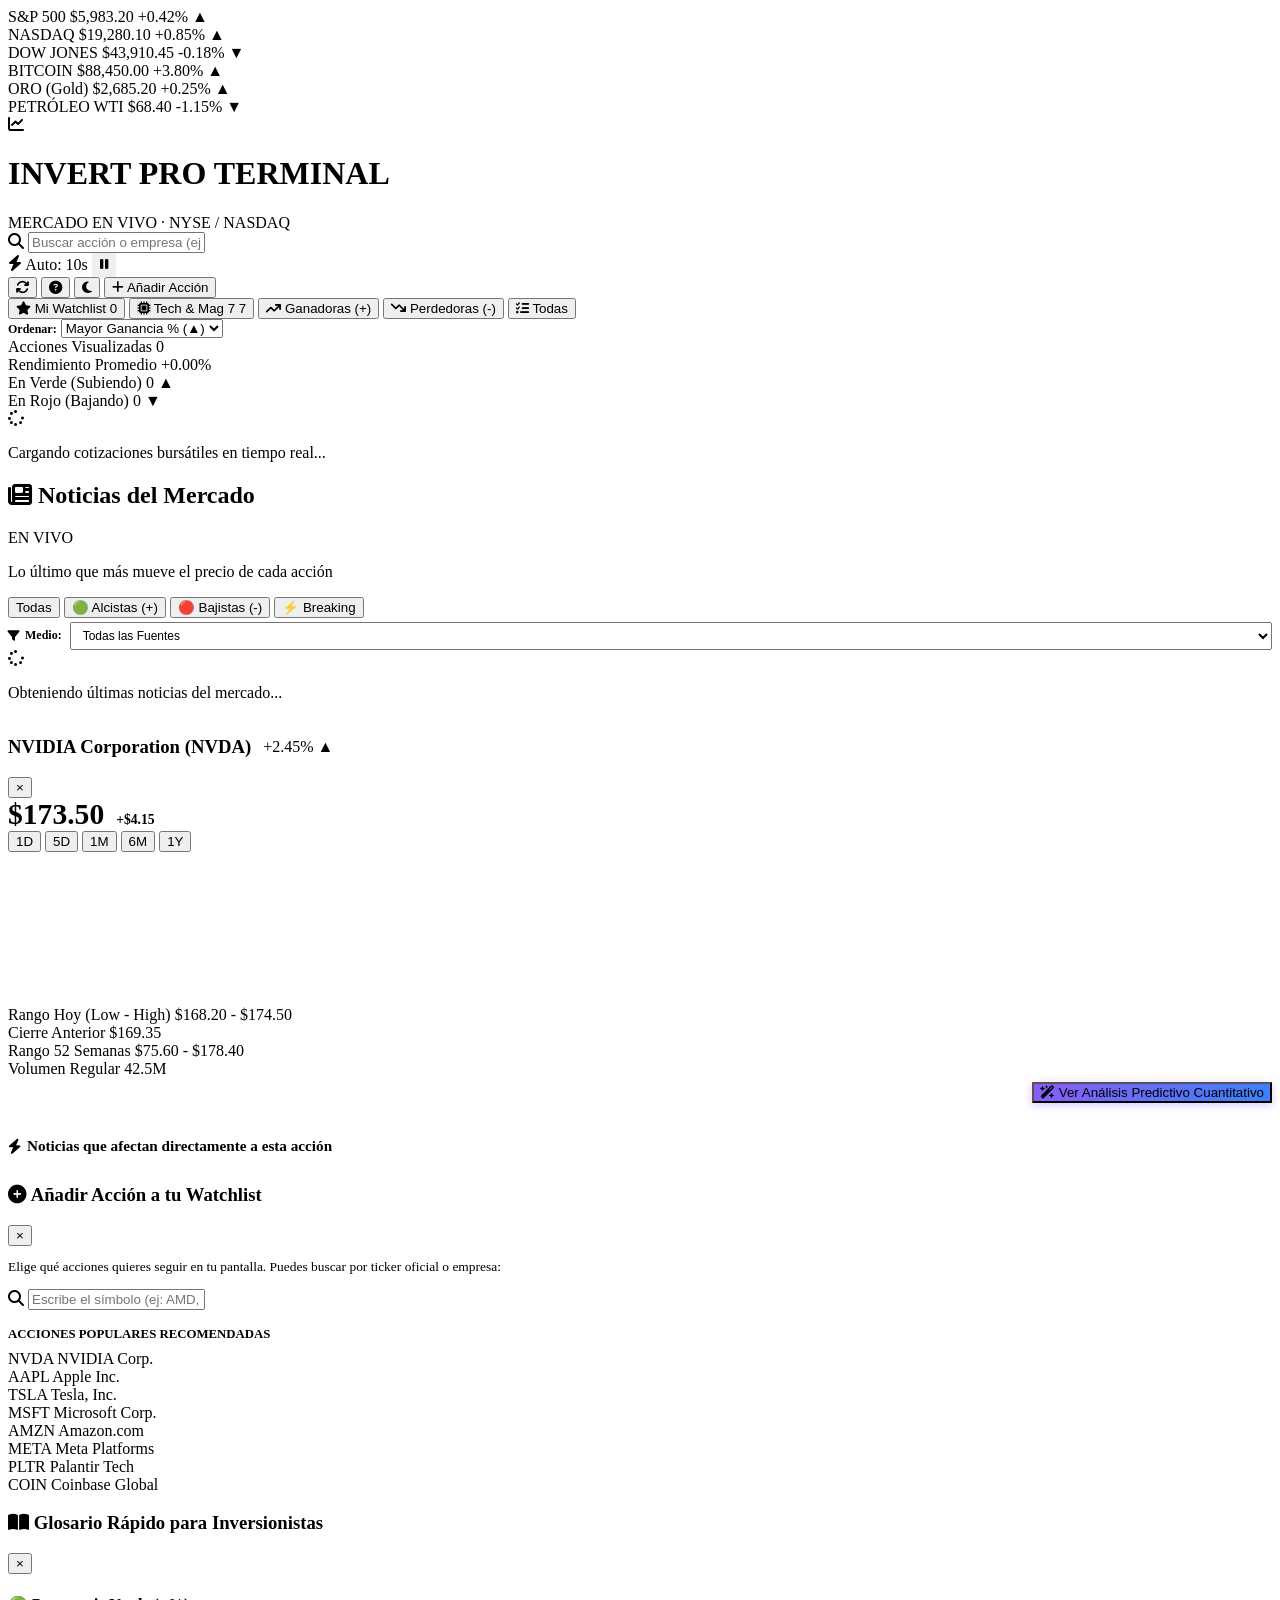
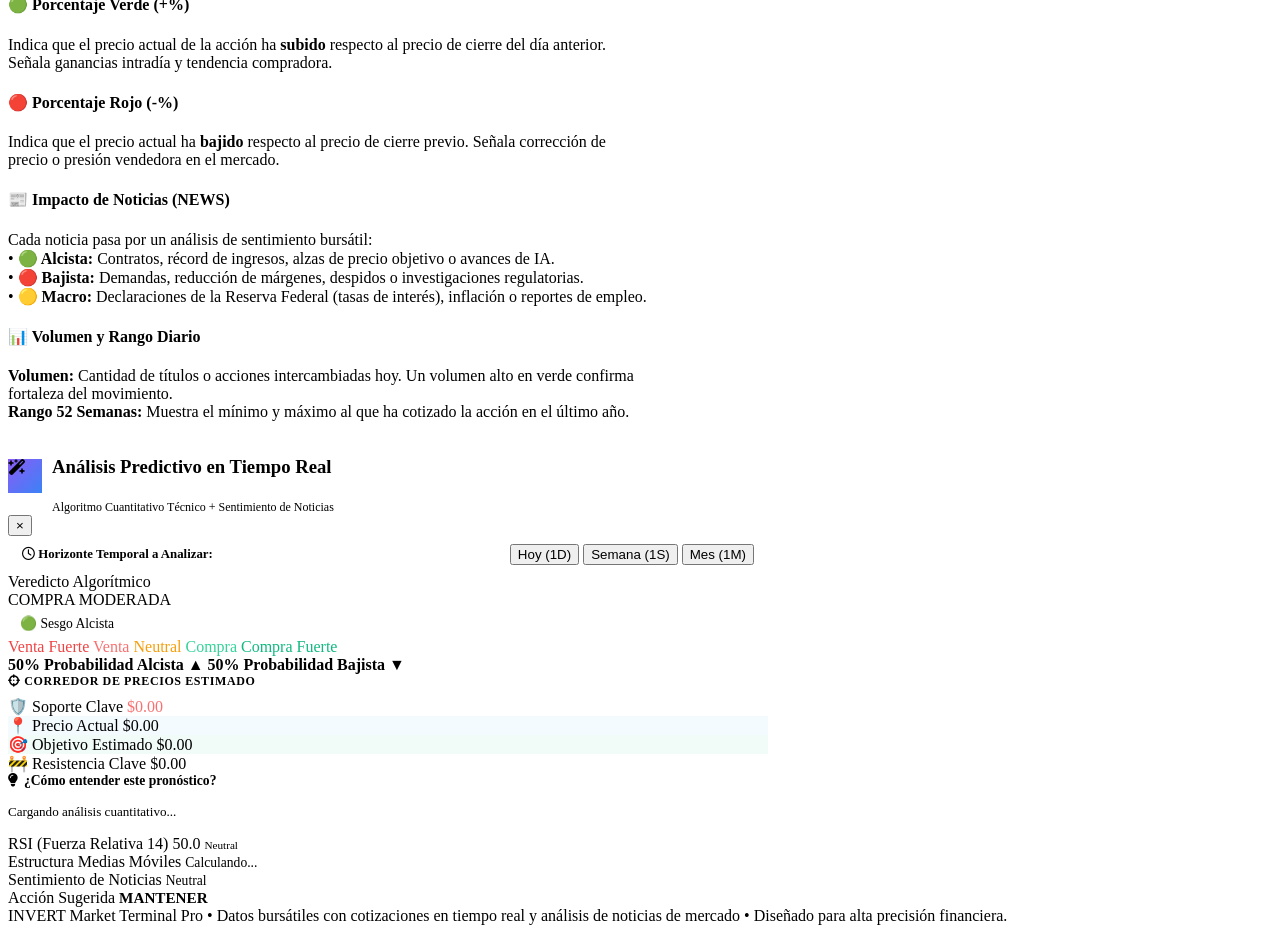
==== index.html @ 5d10ae9d "feat: motor de analisis predictivo cuantitativo (1D, 1W, 1M), filtro de medios de noticias y correcc" ====
<!DOCTYPE html>
<html lang="es">
<head>
  <meta charset="UTF-8">
  <meta name="viewport" content="width=device-width, initial-scale=1.0">
  <title>INVERT · Terminal Bursátil en Tiempo Real & Noticias</title>
  
  <!-- Google Fonts: Inter & JetBrains Mono -->
  <link rel="preconnect" href="https://fonts.googleapis.com">
  <link rel="preconnect" href="https://fonts.gstatic.com" crossorigin>
  <link href="https://fonts.googleapis.com/css2?family=Inter:wght@400;500;600;700;800;900&family=JetBrains+Mono:wght@500;700&display=swap" rel="stylesheet">
  
  <!-- FontAwesome Icons -->
  <link rel="stylesheet" href="https://cdnjs.cloudflare.com/ajax/libs/font-awesome/6.4.0/css/all.min.css">
  
  <link rel="stylesheet" href="css/style.css">
</head>
<body>

  <!-- ================= TOP TICKER RIBBON ================= -->
  <div class="top-ticker-bar">
    <div class="ticker-tape-wrapper" id="tickerTapeWrapper">
      <!-- Los índices mundiales se insertan dinámicamente aquí -->
      <div class="ticker-index-item">
        <span class="ticker-index-name">S&P 500</span>
        <span class="ticker-index-price">$5,983.20</span>
        <span class="badge-pct badge-green">+0.42% ▲</span>
      </div>
      <div class="ticker-index-item">
        <span class="ticker-index-name">NASDAQ</span>
        <span class="ticker-index-price">$19,280.10</span>
        <span class="badge-pct badge-green">+0.85% ▲</span>
      </div>
      <div class="ticker-index-item">
        <span class="ticker-index-name">DOW JONES</span>
        <span class="ticker-index-price">$43,910.45</span>
        <span class="badge-pct badge-red">-0.18% ▼</span>
      </div>
      <div class="ticker-index-item">
        <span class="ticker-index-name">BITCOIN</span>
        <span class="ticker-index-price">$88,450.00</span>
        <span class="badge-pct badge-green">+3.80% ▲</span>
      </div>
      <div class="ticker-index-item">
        <span class="ticker-index-name">ORO (Gold)</span>
        <span class="ticker-index-price">$2,685.20</span>
        <span class="badge-pct badge-green">+0.25% ▲</span>
      </div>
      <div class="ticker-index-item">
        <span class="ticker-index-name">PETRÓLEO WTI</span>
        <span class="ticker-index-price">$68.40</span>
        <span class="badge-pct badge-red">-1.15% ▼</span>
      </div>
    </div>
  </div>

  <!-- ================= MAIN HEADER ================= -->
  <header class="app-header">
    <div class="header-inner">
      <!-- Brand & Status -->
      <div class="brand-section">
        <div class="logo-badge">
          <i class="fa-solid fa-chart-line"></i>
        </div>
        <div class="brand-text">
          <h1>
            INVERT <span class="brand-tag">PRO TERMINAL</span>
          </h1>
        </div>
        <div class="market-status-pill">
          <div class="status-dot"></div>
          <span id="marketStatusText">MERCADO EN VIVO · NYSE / NASDAQ</span>
        </div>
      </div>

      <!-- Center Search -->
      <div class="header-center-search">
        <div class="search-input-wrapper">
          <i class="fa-solid fa-magnifying-glass search-icon"></i>
          <input 
            type="text" 
            id="globalSearchInput" 
            class="search-input" 
            placeholder="Buscar acción o empresa (ej: AAPL, Nvidia, Tesla, Meta)..." 
            autocomplete="off"
          >
        </div>
        <div class="search-results-dropdown" id="searchResultsDropdown"></div>
      </div>

      <!-- Actions -->
      <div class="header-actions">
        <!-- Live Refresh Countdown -->
        <div class="live-refresh-pill" title="Actualización automática de precios">
          <i class="fa-solid fa-bolt" style="color: var(--color-accent);"></i>
          <span>Auto:</span>
          <span class="refresh-timer" id="refreshTimer">10s</span>
          <button id="toggleAutoRefreshBtn" class="btn-icon" style="width:24px; height:24px; border:none;" title="Pausar / Reanudar">
            <i class="fa-solid fa-pause" id="refreshPlayPauseIcon"></i>
          </button>
        </div>

        <!-- Manual refresh button -->
        <button id="manualRefreshBtn" class="btn-icon" title="Actualizar datos ahora">
          <i class="fa-solid fa-arrows-rotate"></i>
        </button>

        <!-- Beginner Glossary Button -->
        <button id="openGlossaryBtn" class="btn-icon" title="Glosario y Guía para principiantes">
          <i class="fa-solid fa-circle-question"></i>
        </button>

        <!-- Theme Toggle -->
        <button id="themeToggleBtn" class="btn-icon" title="Cambiar Tema Oscuro / Claro">
          <i class="fa-solid fa-moon" id="themeIcon"></i>
        </button>

        <!-- Add Stock Button -->
        <button id="openAddModalBtn" class="btn-primary">
          <i class="fa-solid fa-plus"></i> Añadir Acción
        </button>
      </div>
    </div>
  </header>

  <!-- ================= MAIN DASHBOARD CONTAINER ================= -->
  <main class="main-container">
    <div class="dashboard-layout">

      <!-- ================= LEFT COLUMN: STOCKS & WATCHLIST ================= -->
      <section class="stocks-section">
        
        <!-- Controls & Category Tabs -->
        <div class="watchlist-controls-card">
          <div class="category-tabs">
            <button class="tab-btn active" data-category="my_watchlist" id="tabMyWatchlist">
              <i class="fa-solid fa-star" style="color: var(--color-yellow);"></i>
              Mi Watchlist
              <span class="tab-count" id="countMyWatchlist">0</span>
            </button>
            <button class="tab-btn" data-category="tech">
              <i class="fa-solid fa-microchip"></i>
              Tech & Mag 7
              <span class="tab-count">7</span>
            </button>
            <button class="tab-btn tab-green" data-category="gainers">
              <i class="fa-solid fa-arrow-trend-up"></i>
              Ganadoras (+)
            </button>
            <button class="tab-btn tab-red" data-category="losers">
              <i class="fa-solid fa-arrow-trend-down"></i>
              Perdedoras (-)
            </button>
            <button class="tab-btn" data-category="all">
              <i class="fa-solid fa-list-check"></i>
              Todas
            </button>
          </div>

          <div class="controls-right">
            <label for="sortSelect" style="font-size: 0.75rem; color: var(--text-muted); font-weight: 600;">Ordenar:</label>
            <select id="sortSelect" class="select-sort">
              <option value="changeDesc">Mayor Ganancia % (▲)</option>
              <option value="changeAsc">Mayor Pérdida % (▼)</option>
              <option value="priceDesc">Mayor Precio ($)</option>
              <option value="symbolAsc">Símbolo (A-Z)</option>
            </select>
          </div>
        </div>

        <!-- Portfolio Health & Performance Summary Bar -->
        <div class="portfolio-summary-bar">
          <div class="summary-card">
            <span class="summary-card-title">Acciones Visualizadas</span>
            <span class="summary-card-val" id="summaryTotalStocks">0</span>
          </div>
          <div class="summary-card">
            <span class="summary-card-title">Rendimiento Promedio</span>
            <span class="summary-card-val num" id="summaryAvgPerformance">+0.00%</span>
          </div>
          <div class="summary-card">
            <span class="summary-card-title">En Verde (Subiendo)</span>
            <span class="summary-card-val" style="color: var(--color-green-text);" id="summaryGreenCount">0 ▲</span>
          </div>
          <div class="summary-card">
            <span class="summary-card-title">En Rojo (Bajando)</span>
            <span class="summary-card-val" style="color: var(--color-red-text);" id="summaryRedCount">0 ▼</span>
          </div>
        </div>

        <!-- Stock Cards Grid -->
        <div class="stocks-grid" id="stocksGrid">
          <!-- Dynamic stock cards will be rendered here -->
          <div class="empty-state" style="grid-column: 1 / -1;">
            <i class="fa-solid fa-spinner fa-spin empty-icon"></i>
            <p>Cargando cotizaciones bursátiles en tiempo real...</p>
          </div>
        </div>

      </section>

      <!-- ================= RIGHT COLUMN: NEWS FEED ================= -->
      <aside class="news-section">
        <div class="news-header-box">
          <div class="news-title-row">
            <h2>
              <i class="fa-solid fa-newspaper" style="color: var(--color-accent);"></i>
              Noticias del Mercado
            </h2>
            <div class="badge-live-stream">
              <span class="status-dot" style="background:#ef4444; box-shadow:0 0 6px #ef4444;"></span>
              EN VIVO
            </div>
          </div>
          <p class="news-subtitle">Lo último que más mueve el precio de cada acción</p>
          
          <!-- News Filter Pills -->
          <div class="news-filters">
            <button class="news-pill-btn active" data-news-filter="all">Todas</button>
            <button class="news-pill-btn" data-news-filter="positive">🟢 Alcistas (+)</button>
            <button class="news-pill-btn" data-news-filter="negative">🔴 Bajistas (-)</button>
            <button class="news-pill-btn" data-news-filter="breaking">⚡ Breaking</button>
          </div>

          <!-- News Source / Publisher Filter -->
          <div class="news-source-filter-row" style="display: flex; align-items: center; justify-content: space-between; gap: 8px; margin-top: 4px;">
            <label for="newsSourceSelect" style="font-size: 0.75rem; color: var(--text-muted); font-weight: 600; display: flex; align-items: center; gap: 5px;">
              <i class="fa-solid fa-filter" style="color: var(--color-accent);"></i> Medio:
            </label>
            <select id="newsSourceSelect" class="select-sort" style="flex: 1; padding: 5px 8px; font-size: 0.75rem;">
              <option value="all">Todas las Fuentes</option>
              <option value="yahoo">Yahoo Finance</option>
              <option value="journal">The Wall Street Journal</option>
              <option value="investing">Investing.com</option>
              <option value="bloomberg">Bloomberg</option>
              <option value="reuters">Reuters</option>
              <option value="motley">Motley Fool</option>
            </select>
          </div>

          <!-- Active Stock Filter Notice (when user clicks an action or tag) -->
          <div class="active-stock-filter-box" id="activeStockFilterBox" style="display: none;">
            <span>Filtrando noticias para: <strong id="activeFilteredStockTag">NVDA</strong></span>
            <button class="clear-filter-btn" id="clearStockFilterBtn">✕ Quitar filtro</button>
          </div>
        </div>

        <!-- News Cards Container -->
        <div class="news-list" id="newsList">
          <div class="empty-state">
            <i class="fa-solid fa-spinner fa-spin empty-icon"></i>
            <p>Obteniendo últimas noticias del mercado...</p>
          </div>
        </div>
      </aside>

    </div>
  </main>

  <!-- ================= MODAL: DETAILED CHART & ANALYTICS ================= -->
  <div class="modal-overlay" id="chartModal">
    <div class="modal-container">
      <div class="modal-header">
        <div style="display: flex; align-items: center; gap: 12px;">
          <h3 id="modalStockTitle">NVIDIA Corporation (NVDA)</h3>
          <span class="badge-pct" id="modalStockBadge">+2.45% ▲</span>
        </div>
        <button class="modal-close-btn" id="closeChartModalBtn">&times;</button>
      </div>

      <div class="modal-body">
        <!-- Top Price and Timeframe Bar -->
        <div class="chart-controls-bar">
          <div>
            <span style="font-size: 1.85rem; font-weight: 800; font-family: var(--font-mono);" id="modalStockPrice">$173.50</span>
            <span style="font-size: 0.85rem; margin-left: 8px; font-weight: 600;" id="modalStockDollarChange">+$4.15</span>
          </div>

          <div class="timeframe-group">
            <button class="tf-btn active" data-range="1d">1D</button>
            <button class="tf-btn" data-range="5d">5D</button>
            <button class="tf-btn" data-range="1mo">1M</button>
            <button class="tf-btn" data-range="6mo">6M</button>
            <button class="tf-btn" data-range="1y">1Y</button>
          </div>
        </div>

        <!-- Interactive Canvas Chart Box -->
        <div class="modal-chart-canvas-box">
          <canvas id="interactiveCanvas"></canvas>
        </div>

        <!-- Key Financial Indicators Grid -->
        <div class="modal-stats-grid">
          <div class="stat-item">
            <span class="stat-label">Rango Hoy (Low - High)</span>
            <span class="stat-value" id="modalStatRange">$168.20 - $174.50</span>
          </div>
          <div class="stat-item">
            <span class="stat-label">Cierre Anterior</span>
            <span class="stat-value" id="modalStatPrevClose">$169.35</span>
          </div>
          <div class="stat-item">
            <span class="stat-label">Rango 52 Semanas</span>
            <span class="stat-value" id="modalStat52Week">$75.60 - $178.40</span>
          </div>
          <div class="stat-item">
            <span class="stat-label">Volumen Regular</span>
            <span class="stat-value" id="modalStatVolume">42.5M</span>
          </div>
        <!-- Quick Action: Launch Real-Time Analysis -->
        <div style="display: flex; justify-content: flex-end; padding-top: 4px;">
          <button id="modalLaunchAnalysisBtn" class="btn-primary" style="background: linear-gradient(135deg, #8b5cf6, #3b82f6); box-shadow: 0 2px 10px rgba(139, 92, 246, 0.35);">
            <i class="fa-solid fa-wand-magic-sparkles"></i> Ver Análisis Predictivo Cuantitativo
          </button>
        </div>

        <!-- Stock Related News inside Modal -->
        <div style="border-top: 1px solid var(--border-color); padding-top: 14px;">
          <h4 style="font-size: 0.95rem; font-weight: 700; margin-bottom: 10px; display:flex; align-items:center; gap:6px;">
            <i class="fa-solid fa-bolt" style="color: var(--color-accent);"></i>
            Noticias que afectan directamente a esta acción
          </h4>
          <div id="modalStockNewsContainer" class="news-list" style="max-height: 220px; overflow-y: auto;">
            <!-- Noticas de esta acción -->
          </div>
        </div>
      </div>
    </div>
  </div>

  <!-- ================= MODAL: ADD STOCKS TO WATCHLIST ================= -->
  <div class="modal-overlay" id="addStockModal">
    <div class="modal-container" style="max-width: 580px;">
      <div class="modal-header">
        <h3><i class="fa-solid fa-plus-circle" style="color: var(--color-accent);"></i> Añadir Acción a tu Watchlist</h3>
        <button class="modal-close-btn" id="closeAddModalBtn">&times;</button>
      </div>
      <div class="modal-body">
        <p style="font-size: 0.84rem; color: var(--text-secondary);">
          Elige qué acciones quieres seguir en tu pantalla. Puedes buscar por ticker oficial o empresa:
        </p>

        <div class="search-input-wrapper">
          <i class="fa-solid fa-magnifying-glass search-icon"></i>
          <input 
            type="text" 
            id="modalSearchInput" 
            class="search-input" 
            placeholder="Escribe el símbolo (ej: AMD, COIN, PLTR, BABA)..."
          >
        </div>

        <div id="modalSearchResults" style="max-height: 180px; overflow-y: auto; display: flex; flex-direction: column; gap: 6px;"></div>

        <div>
          <h4 style="font-size: 0.8rem; text-transform: uppercase; color: var(--text-muted); font-weight: 700; margin-bottom: 8px;">
            Acciones Populares Recomendadas
          </h4>
          <div class="shortcuts-grid">
            <div class="shortcut-btn" data-add-sym="NVDA">
              <span class="shortcut-sym">NVDA</span>
              <span class="shortcut-name">NVIDIA Corp.</span>
            </div>
            <div class="shortcut-btn" data-add-sym="AAPL">
              <span class="shortcut-sym">AAPL</span>
              <span class="shortcut-name">Apple Inc.</span>
            </div>
            <div class="shortcut-btn" data-add-sym="TSLA">
              <span class="shortcut-sym">TSLA</span>
              <span class="shortcut-name">Tesla, Inc.</span>
            </div>
            <div class="shortcut-btn" data-add-sym="MSFT">
              <span class="shortcut-sym">MSFT</span>
              <span class="shortcut-name">Microsoft Corp.</span>
            </div>
            <div class="shortcut-btn" data-add-sym="AMZN">
              <span class="shortcut-sym">AMZN</span>
              <span class="shortcut-name">Amazon.com</span>
            </div>
            <div class="shortcut-btn" data-add-sym="META">
              <span class="shortcut-sym">META</span>
              <span class="shortcut-name">Meta Platforms</span>
            </div>
            <div class="shortcut-btn" data-add-sym="PLTR">
              <span class="shortcut-sym">PLTR</span>
              <span class="shortcut-name">Palantir Tech</span>
            </div>
            <div class="shortcut-btn" data-add-sym="COIN">
              <span class="shortcut-sym">COIN</span>
              <span class="shortcut-name">Coinbase Global</span>
            </div>
          </div>
        </div>
      </div>
    </div>
  </div>

  <!-- ================= MODAL: GLOSSARY & HELP ================= -->
  <div class="modal-overlay" id="glossaryModal">
    <div class="modal-container" style="max-width: 640px;">
      <div class="modal-header">
        <h3><i class="fa-solid fa-book-open" style="color: var(--color-accent);"></i> Glosario Rápido para Inversionistas</h3>
        <button class="modal-close-btn" id="closeGlossaryModalBtn">&times;</button>
      </div>
      <div class="modal-body">
        
        <div class="glossary-item green">
          <h4>🟢 Porcentaje Verde (+%)</h4>
          <p>Indica que el precio actual de la acción ha <strong>subido</strong> respecto al precio de cierre del día anterior. Señala ganancias intradía y tendencia compradora.</p>
        </div>

        <div class="glossary-item red">
          <h4>🔴 Porcentaje Rojo (-%)</h4>
          <p>Indica que el precio actual ha <strong>bajido</strong> respecto al precio de cierre previo. Señala corrección de precio o presión vendedora en el mercado.</p>
        </div>

        <div class="glossary-item">
          <h4>📰 Impacto de Noticias (NEWS)</h4>
          <p>Cada noticia pasa por un análisis de sentimiento bursátil:
            <br>• <strong>🟢 Alcista:</strong> Contratos, récord de ingresos, alzas de precio objetivo o avances de IA.
            <br>• <strong>🔴 Bajista:</strong> Demandas, reducción de márgenes, despidos o investigaciones regulatorias.
            <br>• <strong>🟡 Macro:</strong> Declaraciones de la Reserva Federal (tasas de interés), inflación o reportes de empleo.
          </p>
        </div>

        <div class="glossary-item">
          <h4>📊 Volumen y Rango Diario</h4>
          <p><strong>Volumen:</strong> Cantidad de títulos o acciones intercambiadas hoy. Un volumen alto en verde confirma fortaleza del movimiento.
            <br><strong>Rango 52 Semanas:</strong> Muestra el mínimo y máximo al que ha cotizado la acción en el último año.</p>
        </div>

      </div>
    </div>
  </div>

  <!-- ================= MODAL: REAL-TIME PREDICTIVE ANALYSIS ================= -->
  <div class="modal-overlay" id="analysisModal">
    <div class="modal-container" style="max-width: 760px;">
      <div class="modal-header">
        <div style="display: flex; align-items: center; gap: 10px;">
          <div class="logo-badge" style="background: linear-gradient(135deg, #8b5cf6, #3b82f6); width: 34px; height: 34px; font-size: 1rem;">
            <i class="fa-solid fa-wand-magic-sparkles"></i>
          </div>
          <div>
            <h3 id="analysisStockTitle">Análisis Predictivo en Tiempo Real</h3>
            <span style="font-size: 0.75rem; color: var(--text-muted);" id="analysisStockSubtitle">Algoritmo Cuantitativo Técnico + Sentimiento de Noticias</span>
          </div>
        </div>
        <button class="modal-close-btn" id="closeAnalysisModalBtn">&times;</button>
      </div>

      <div class="modal-body">
        <!-- Timeframe Selector -->
        <div style="display: flex; align-items: center; justify-content: space-between; flex-wrap: wrap; gap: 10px; background: var(--bg-card); padding: 8px 14px; border-radius: var(--radius-md); border: 1px solid var(--border-color);">
          <span style="font-size: 0.8rem; font-weight: 700; color: var(--text-secondary);">
            <i class="fa-regular fa-clock" style="color: var(--color-accent);"></i> Horizonte Temporal a Analizar:
          </span>
          <div class="timeframe-group">
            <button class="analysis-tf-btn active" data-analysis-tf="1d">Hoy (1D)</button>
            <button class="analysis-tf-btn" data-analysis-tf="1w">Semana (1S)</button>
            <button class="analysis-tf-btn" data-analysis-tf="1m">Mes (1M)</button>
          </div>
        </div>

        <!-- Verdict Banner & Speedometer Gauge -->
        <div class="analysis-verdict-box">
          <div class="verdict-header">
            <div>
              <span class="verdict-mini-title">Veredicto Algorítmico</span>
              <div class="verdict-main-text" id="analysisVerdictText">COMPRA MODERADA</div>
            </div>
            <div class="badge-pct" id="analysisVerdictBadge" style="font-size: 0.85rem; padding: 6px 12px;">
              🟢 Sesgo Alcista
            </div>
          </div>

          <!-- Speedometer-style Gauge -->
          <div class="gauge-container">
            <div class="gauge-labels">
              <span style="color: #ef4444;">Venta Fuerte</span>
              <span style="color: #f87171;">Venta</span>
              <span style="color: #f59e0b;">Neutral</span>
              <span style="color: #34d399;">Compra</span>
              <span style="color: #10b981;">Compra Fuerte</span>
            </div>
            <div class="gauge-track">
              <div class="gauge-segment seg-strong-sell"></div>
              <div class="gauge-segment seg-sell"></div>
              <div class="gauge-segment seg-neutral"></div>
              <div class="gauge-segment seg-buy"></div>
              <div class="gauge-segment seg-strong-buy"></div>
              <div class="gauge-needle" id="analysisGaugeNeedle" style="left: 50%;"></div>
            </div>
          </div>

          <!-- Probabilities Bar -->
          <div class="prob-wrapper">
            <div class="prob-header">
              <span style="color: var(--color-green-text); font-weight: 700;" id="analysisProbBullish">50% Probabilidad Alcista ▲</span>
              <span style="color: var(--color-red-text); font-weight: 700;" id="analysisProbBearish">50% Probabilidad Bajista ▼</span>
            </div>
            <div class="prob-bar-track">
              <div class="prob-bar-fill-bullish" id="analysisProbFillBullish" style="width: 50%;"></div>
              <div class="prob-bar-fill-bearish" id="analysisProbFillBearish" style="width: 50%;"></div>
            </div>
          </div>
        </div>

        <!-- Projected Price Corridor -->
        <div class="corridor-box">
          <div style="font-size: 0.75rem; font-weight: 700; color: var(--text-muted); text-transform: uppercase; letter-spacing: 0.05em; margin-bottom: 8px;">
            <i class="fa-solid fa-crosshairs" style="color: var(--color-accent);"></i> Corredor de Precios Estimado
          </div>
          <div class="corridor-grid">
            <div class="corridor-card">
              <span class="corridor-label">🛡️ Soporte Clave</span>
              <span class="corridor-val" style="color: #f87171;" id="analysisSupportPrice">$0.00</span>
            </div>
            <div class="corridor-card" style="border-color: rgba(56, 189, 248, 0.4); background: rgba(56, 189, 248, 0.06);">
              <span class="corridor-label">📍 Precio Actual</span>
              <span class="corridor-val" id="analysisCurrentPrice">$0.00</span>
            </div>
            <div class="corridor-card" style="border-color: rgba(16, 185, 129, 0.4); background: rgba(16, 185, 129, 0.06);">
              <span class="corridor-label">🎯 Objetivo Estimado</span>
              <span class="corridor-val" style="color: var(--color-green-text);" id="analysisTargetPrice">$0.00</span>
            </div>
            <div class="corridor-card">
              <span class="corridor-label">🚧 Resistencia Clave</span>
              <span class="corridor-val" style="color: var(--color-yellow);" id="analysisResistancePrice">$0.00</span>
            </div>
          </div>
        </div>

        <!-- Plain Spanish Explanation Box -->
        <div class="analysis-explanation-box">
          <div style="font-size: 0.85rem; font-weight: 700; margin-bottom: 4px; display: flex; align-items: center; gap: 6px;">
            <i class="fa-solid fa-lightbulb" style="color: var(--color-yellow);"></i> ¿Cómo entender este pronóstico?
          </div>
          <p id="analysisSummaryText" style="font-size: 0.82rem; color: var(--text-secondary); line-height: 1.5;">
            Cargando análisis cuantitativo...
          </p>
        </div>

        <!-- Key Metrics Grid -->
        <div class="modal-stats-grid">
          <div class="stat-item">
            <span class="stat-label">RSI (Fuerza Relativa 14)</span>
            <span class="stat-value" id="analysisRSI">50.0</span>
            <span style="font-size: 0.7rem; color: var(--text-muted);" id="analysisRSIStatus">Neutral</span>
          </div>
          <div class="stat-item">
            <span class="stat-label">Estructura Medias Móviles</span>
            <span class="stat-value" style="font-size: 0.85rem;" id="analysisSMATrend">Calculando...</span>
          </div>
          <div class="stat-item">
            <span class="stat-label">Sentimiento de Noticias</span>
            <span class="stat-value" style="font-size: 0.85rem;" id="analysisNewsSentiment">Neutral</span>
          </div>
          <div class="stat-item">
            <span class="stat-label">Acción Sugerida</span>
            <span class="stat-value" style="font-size: 0.95rem; font-weight: 800;" id="analysisSuggestedAction">MANTENER</span>
          </div>
        </div>

      </div>
    </div>
  </div>

  <!-- Footer -->
  <footer class="app-footer">

    INVERT Market Terminal Pro &bull; Datos bursátiles con cotizaciones en tiempo real y análisis de noticias de mercado &bull; Diseñado para alta precisión financiera.
  </footer>

  <!-- Scripts -->
  <script src="js/chart.js"></script>
  <script src="js/app.js"></script>
</body>
</html>
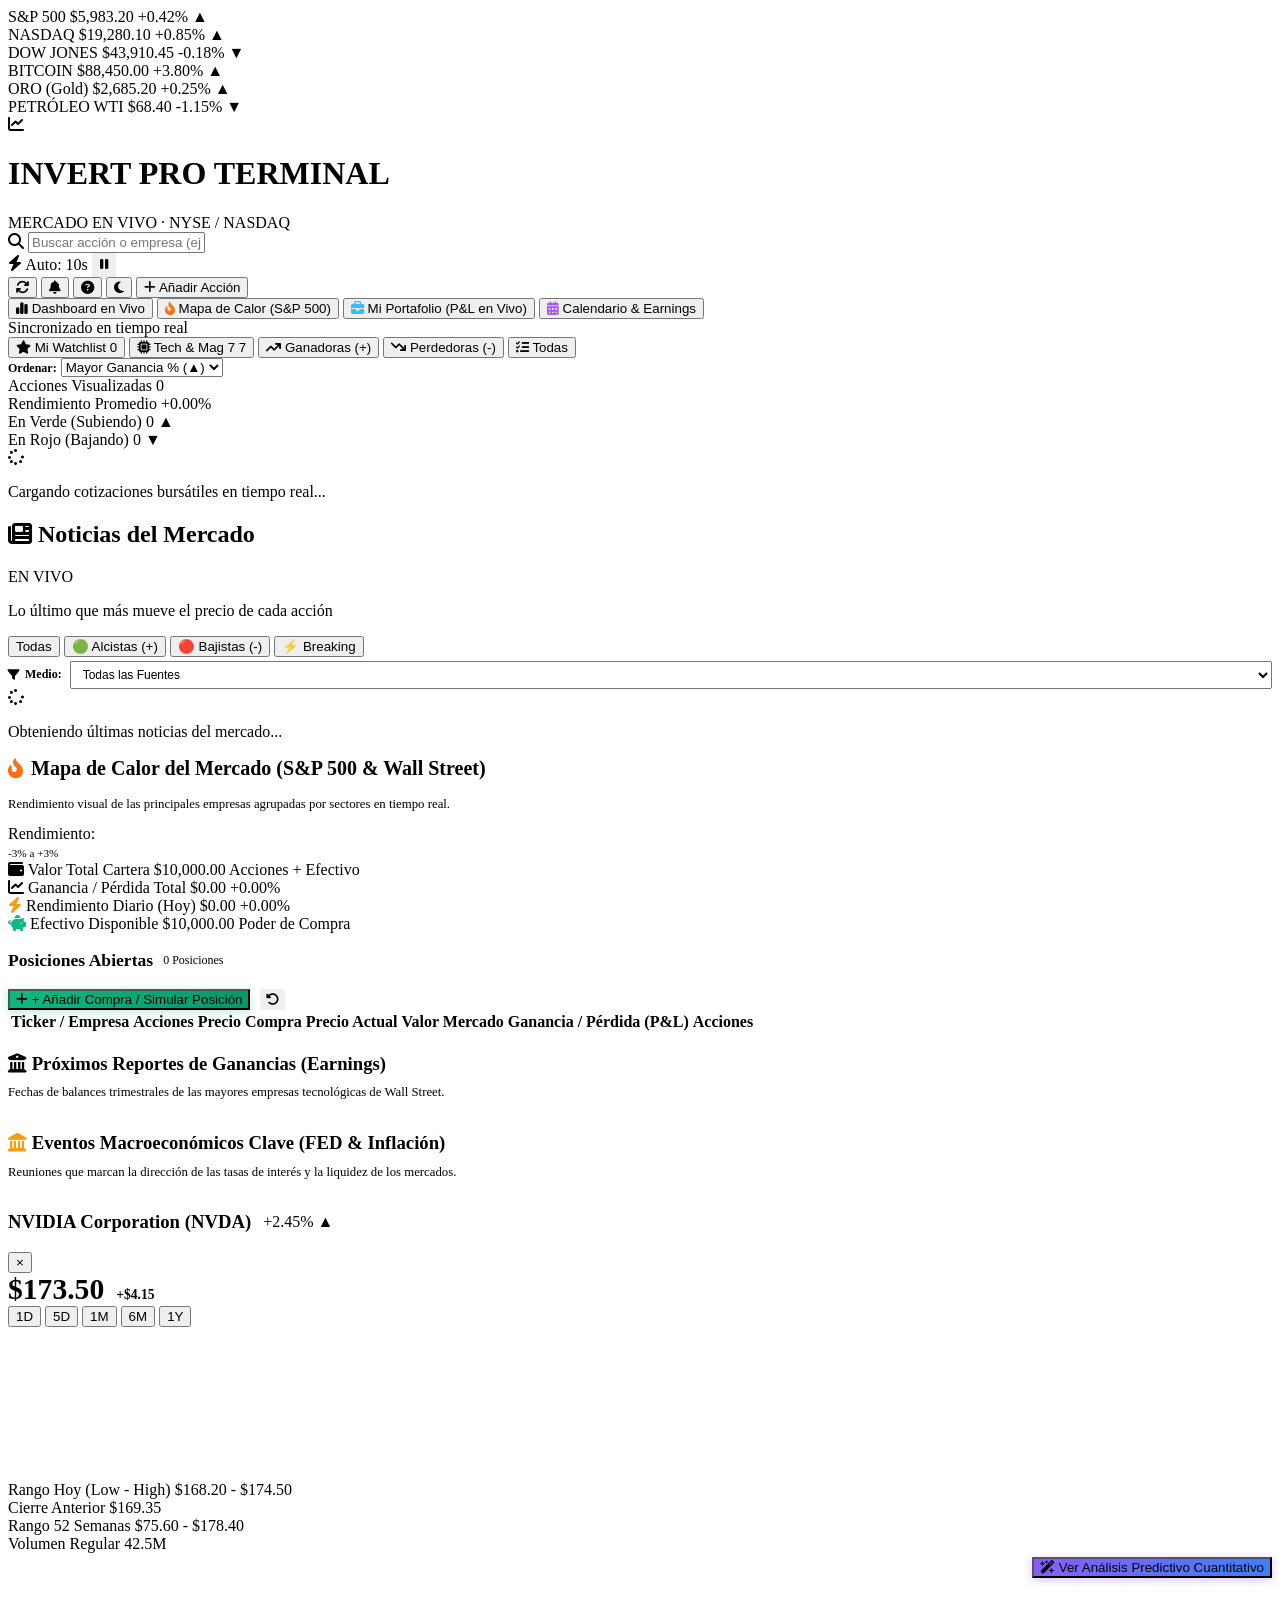
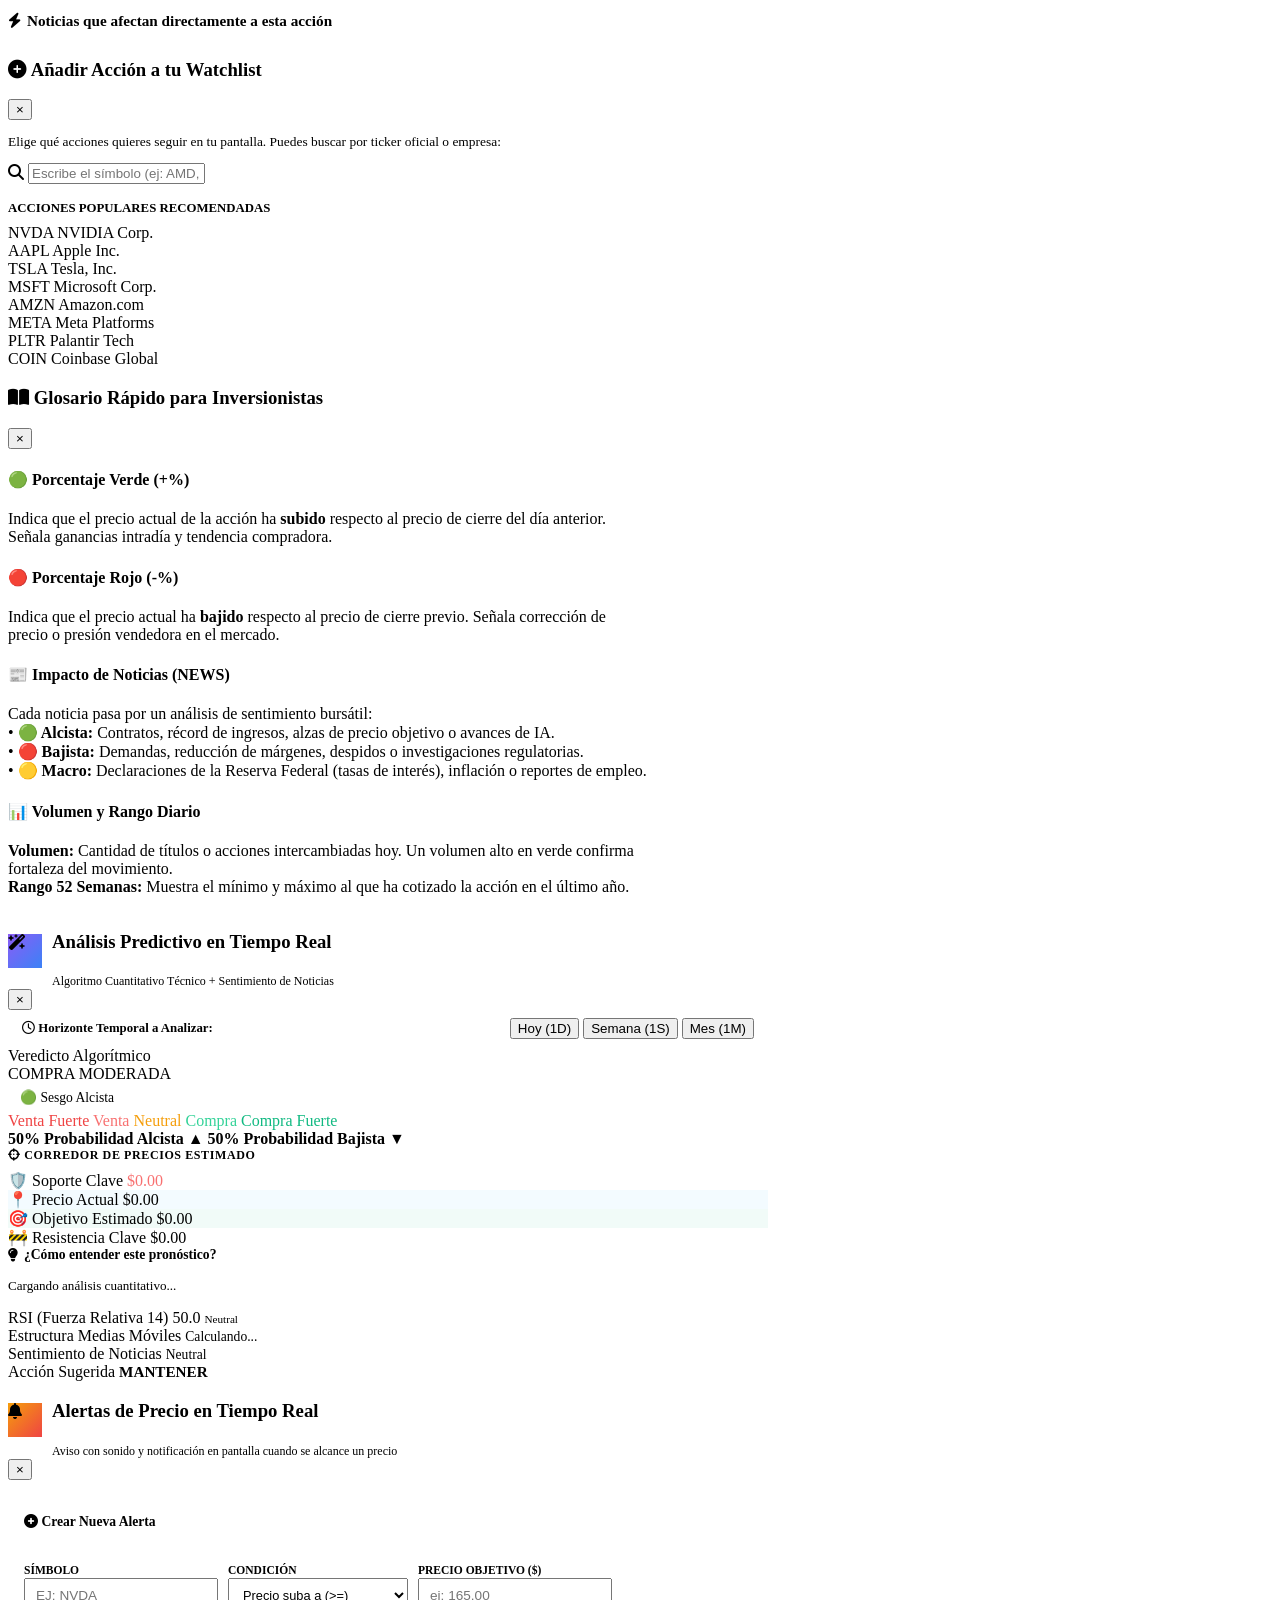
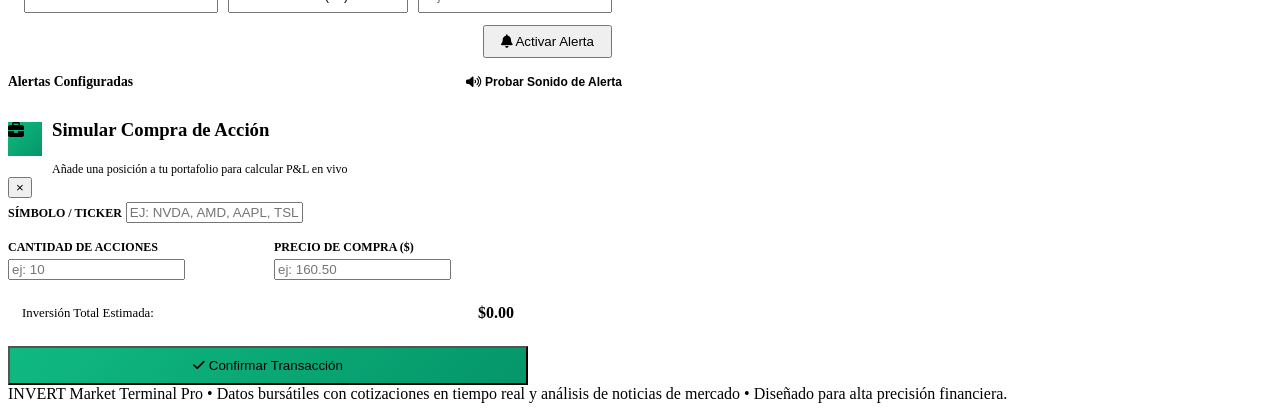
==== commit cc59a6a0: "feat: terminal definitivo pro - fix analisis modal, heatmap s&p500, simulador cartera p&l, alertas c" ====
--- a/index.html
+++ b/index.html
@@ -105,6 +105,12 @@
           <i class="fa-solid fa-arrows-rotate"></i>
         </button>
 
+        <!-- Price Alerts Button -->
+        <button id="openAlertsModalBtn" class="btn-icon" title="Gestionar Alertas de Precio" style="position:relative;">
+          <i class="fa-solid fa-bell"></i>
+          <span class="alerts-badge-count" id="alertsBadgeCount" style="display:none;">0</span>
+        </button>
+
         <!-- Beginner Glossary Button -->
         <button id="openGlossaryBtn" class="btn-icon" title="Glosario y Guía para principiantes">
           <i class="fa-solid fa-circle-question"></i>
@@ -123,9 +129,40 @@
     </div>
   </header>
 
-  <!-- ================= MAIN DASHBOARD CONTAINER ================= -->
+  <!-- ================= SUB-NAVBAR & VIEW SWITCHER ================= -->
+  <nav class="sub-navbar">
+    <div class="sub-navbar-container">
+      <div class="nav-tabs-group">
+        <button class="nav-tab-btn active" data-view="dashboard" id="navViewDashboard">
+          <i class="fa-solid fa-chart-simple"></i>
+          <span>Dashboard en Vivo</span>
+        </button>
+        <button class="nav-tab-btn" data-view="heatmap" id="navViewHeatmap">
+          <i class="fa-solid fa-fire-flame-curved" style="color: #f97316;"></i>
+          <span>Mapa de Calor (S&P 500)</span>
+        </button>
+        <button class="nav-tab-btn" data-view="portfolio" id="navViewPortfolio">
+          <i class="fa-solid fa-briefcase" style="color: #38bdf8;"></i>
+          <span>Mi Portafolio (P&L en Vivo)</span>
+        </button>
+        <button class="nav-tab-btn" data-view="calendar" id="navViewCalendar">
+          <i class="fa-solid fa-calendar-days" style="color: #a855f7;"></i>
+          <span>Calendario & Earnings</span>
+        </button>
+      </div>
+
+      <div class="nav-quick-info">
+        <span class="live-pulse-badge"><span class="status-dot"></span> Sincronizado en tiempo real</span>
+      </div>
+    </div>
+  </nav>
+
+  <!-- ================= MAIN CONTAINER ================= -->
   <main class="main-container">
-    <div class="dashboard-layout">
+
+    <!-- ================= VIEW 1: DASHBOARD (WATCHLIST & NEWS) ================= -->
+    <div class="view-container active" id="viewDashboard">
+      <div class="dashboard-layout">
 
       <!-- ================= LEFT COLUMN: STOCKS & WATCHLIST ================= -->
       <section class="stocks-section">
@@ -253,8 +290,140 @@
           </div>
         </div>
       </aside>
-
-    </div>
+      </div>
+    </div>
+
+    <!-- ================= VIEW 2: HEATMAP (S&P 500) ================= -->
+    <div class="view-container" id="viewHeatmap">
+      <div class="heatmap-header-bar">
+        <div>
+          <h2 style="font-size: 1.25rem; font-weight: 800; display:flex; align-items:center; gap:8px;">
+            <i class="fa-solid fa-fire-flame-curved" style="color: #f97316;"></i>
+            Mapa de Calor del Mercado (S&P 500 & Wall Street)
+          </h2>
+          <p style="font-size: 0.8rem; color: var(--text-muted); margin-top: 3px;">
+            Rendimiento visual de las principales empresas agrupadas por sectores en tiempo real.
+          </p>
+        </div>
+
+        <div class="heatmap-legend">
+          <span>Rendimiento:</span>
+          <div class="legend-bar">
+            <div class="legend-step" style="background:#991b1b;" title="-3% o menos"></div>
+            <div class="legend-step" style="background:#dc2626;" title="-2%"></div>
+            <div class="legend-step" style="background:#f87171;" title="-1%"></div>
+            <div class="legend-step" style="background:#475569;" title="0%"></div>
+            <div class="legend-step" style="background:#34d399;" title="+1%"></div>
+            <div class="legend-step" style="background:#10b981;" title="+2%"></div>
+            <div class="legend-step" style="background:#047857;" title="+3% o más"></div>
+          </div>
+          <span style="font-size: 0.7rem; color: var(--text-muted);">-3% a +3%</span>
+        </div>
+      </div>
+
+      <div class="heatmap-sectors-grid" id="heatmapSectorsContainer">
+        <!-- Rendered dynamically -->
+      </div>
+    </div>
+
+    <!-- ================= VIEW 3: PORTFOLIO (PAPER TRADING P&L) ================= -->
+    <div class="view-container" id="viewPortfolio">
+      <!-- KPI Metrics Header -->
+      <div class="portfolio-header-box">
+        <div class="portfolio-kpi-card">
+          <span class="kpi-title"><i class="fa-solid fa-wallet" style="color: var(--color-accent);"></i> Valor Total Cartera</span>
+          <span class="kpi-val" id="portfolioTotalValue">$10,000.00</span>
+          <span class="kpi-sub" style="color: var(--text-muted);">Acciones + Efectivo</span>
+        </div>
+        <div class="portfolio-kpi-card">
+          <span class="kpi-title"><i class="fa-solid fa-chart-line"></i> Ganancia / Pérdida Total</span>
+          <span class="kpi-val" id="portfolioTotalPL">$0.00</span>
+          <span class="kpi-sub" id="portfolioTotalPLPct">+0.00%</span>
+        </div>
+        <div class="portfolio-kpi-card">
+          <span class="kpi-title"><i class="fa-solid fa-bolt" style="color: #f59e0b;"></i> Rendimiento Diario (Hoy)</span>
+          <span class="kpi-val" id="portfolioDayPL">$0.00</span>
+          <span class="kpi-sub" id="portfolioDayPLPct">+0.00%</span>
+        </div>
+        <div class="portfolio-kpi-card">
+          <span class="kpi-title"><i class="fa-solid fa-piggy-bank" style="color: #10b981;"></i> Efectivo Disponible</span>
+          <span class="kpi-val" id="portfolioCashBalance">$10,000.00</span>
+          <span class="kpi-sub" style="color: var(--color-green-text);">Poder de Compra</span>
+        </div>
+      </div>
+
+      <!-- Portfolio Actions Bar -->
+      <div class="portfolio-actions-bar">
+        <div style="display:flex; align-items:center; gap:10px;">
+          <h3 style="font-size: 1.1rem; font-weight: 800;">Posiciones Abiertas</h3>
+          <span class="badge-pct badge-green" id="portfolioOpenPositionsBadge" style="font-size: 0.75rem;">0 Posiciones</span>
+        </div>
+        <div style="display:flex; gap:10px;">
+          <button class="btn-primary" id="openAddTradeModalBtn" style="background: linear-gradient(135deg, #10b981, #059669); box-shadow: 0 2px 10px rgba(16, 185, 129, 0.3);">
+            <i class="fa-solid fa-plus"></i> + Añadir Compra / Simular Posición
+          </button>
+          <button class="btn-icon" id="resetPortfolioBtn" title="Restablecer Portafolio a $10,000 iniciales" style="border: 1px solid var(--border-color);">
+            <i class="fa-solid fa-rotate-left"></i>
+          </button>
+        </div>
+      </div>
+
+      <!-- Portfolio Positions Table -->
+      <div class="portfolio-table-box">
+        <table class="portfolio-table">
+          <thead>
+            <tr>
+              <th>Ticker / Empresa</th>
+              <th>Acciones</th>
+              <th>Precio Compra</th>
+              <th>Precio Actual</th>
+              <th>Valor Mercado</th>
+              <th>Ganancia / Pérdida (P&L)</th>
+              <th style="text-align: right;">Acciones</th>
+            </tr>
+          </thead>
+          <tbody id="portfolioTableBody">
+            <!-- Dynamically populated or empty state -->
+          </tbody>
+        </table>
+      </div>
+    </div>
+
+    <!-- ================= VIEW 4: CALENDAR (ECONOMIC & EARNINGS) ================= -->
+    <div class="view-container" id="viewCalendar">
+      <div class="calendar-layout">
+        
+        <!-- Column 1: Earnings Releases -->
+        <div class="calendar-card">
+          <h3>
+            <i class="fa-solid fa-building-columns" style="color: var(--color-accent);"></i>
+            Próximos Reportes de Ganancias (Earnings)
+          </h3>
+          <p style="font-size: 0.8rem; color: var(--text-muted); margin-top:-8px;">
+            Fechas de balances trimestrales de las mayores empresas tecnológicas de Wall Street.
+          </p>
+          <div id="earningsListContainer" style="display: flex; flex-direction: column; gap: 10px;">
+            <!-- Earnings items rendered dynamically -->
+          </div>
+        </div>
+
+        <!-- Column 2: Macro Events (FED, CPI, Rates) -->
+        <div class="calendar-card">
+          <h3>
+            <i class="fa-solid fa-landmark" style="color: #f59e0b;"></i>
+            Eventos Macroeconómicos Clave (FED & Inflación)
+          </h3>
+          <p style="font-size: 0.8rem; color: var(--text-muted); margin-top:-8px;">
+            Reuniones que marcan la dirección de las tasas de interés y la liquidez de los mercados.
+          </p>
+          <div id="macroEventsListContainer" style="display: flex; flex-direction: column; gap: 10px;">
+            <!-- Macro items rendered dynamically -->
+          </div>
+        </div>
+
+      </div>
+    </div>
+
   </main>
 
   <!-- ================= MODAL: DETAILED CHART & ANALYTICS ================= -->
@@ -308,6 +477,8 @@
             <span class="stat-label">Volumen Regular</span>
             <span class="stat-value" id="modalStatVolume">42.5M</span>
           </div>
+        </div>
+
         <!-- Quick Action: Launch Real-Time Analysis -->
         <div style="display: flex; justify-content: flex-end; padding-top: 4px;">
           <button id="modalLaunchAnalysisBtn" class="btn-primary" style="background: linear-gradient(135deg, #8b5cf6, #3b82f6); box-shadow: 0 2px 10px rgba(139, 92, 246, 0.35);">
@@ -567,7 +738,110 @@
     </div>
   </div>
 
-  <!-- Footer -->
+  <!-- ================= MODAL: PRICE ALERTS & NOTIFICATIONS ================= -->
+  <div class="modal-overlay" id="alertsModal">
+    <div class="modal-container" style="max-width: 620px;">
+      <div class="modal-header">
+        <div style="display: flex; align-items: center; gap: 10px;">
+          <div class="logo-badge" style="background: linear-gradient(135deg, #f59e0b, #ef4444); width: 34px; height: 34px; font-size: 1rem;">
+            <i class="fa-solid fa-bell"></i>
+          </div>
+          <div>
+            <h3>Alertas de Precio en Tiempo Real</h3>
+            <span style="font-size: 0.75rem; color: var(--text-muted);">Aviso con sonido y notificación en pantalla cuando se alcance un precio</span>
+          </div>
+        </div>
+        <button class="modal-close-btn" id="closeAlertsModalBtn">&times;</button>
+      </div>
+
+      <div class="modal-body">
+        <!-- New Alert Form -->
+        <div style="background: var(--bg-card); padding: 16px; border-radius: var(--radius-md); border: 1px solid var(--border-color); display: flex; flex-direction: column; gap: 12px;">
+          <h4 style="font-size: 0.85rem; font-weight: 700; color: var(--text-primary);"><i class="fa-solid fa-plus-circle" style="color:var(--color-accent);"></i> Crear Nueva Alerta</h4>
+          <div style="display: grid; grid-template-columns: 1fr 1fr 1fr; gap: 10px;">
+            <div>
+              <label style="font-size: 0.72rem; color: var(--text-muted); font-weight: 700; text-transform: uppercase;">Símbolo</label>
+              <input type="text" id="alertSymbolInput" class="search-input" placeholder="ej: NVDA" style="padding: 8px 10px; font-size: 0.85rem; text-transform: uppercase;">
+            </div>
+            <div>
+              <label style="font-size: 0.72rem; color: var(--text-muted); font-weight: 700; text-transform: uppercase;">Condición</label>
+              <select id="alertConditionSelect" class="select-sort" style="width: 100%; padding: 8px 10px; font-size: 0.8rem;">
+                <option value="above">Precio suba a (>=)</option>
+                <option value="below">Precio baje a (<=)</option>
+              </select>
+            </div>
+            <div>
+              <label style="font-size: 0.72rem; color: var(--text-muted); font-weight: 700; text-transform: uppercase;">Precio Objetivo ($)</label>
+              <input type="number" step="0.01" id="alertPriceInput" class="search-input" placeholder="ej: 165.00" style="padding: 8px 10px; font-size: 0.85rem;">
+            </div>
+          </div>
+          <button id="createAlertBtn" class="btn-primary" style="align-self: flex-end; padding: 7px 16px;">
+            <i class="fa-solid fa-bell"></i> Activar Alerta
+          </button>
+        </div>
+
+        <!-- Active Alerts List -->
+        <div>
+          <div style="display:flex; justify-content:space-between; align-items:center; margin-bottom: 10px;">
+            <h4 style="font-size: 0.85rem; font-weight: 700; margin: 0;">Alertas Configuradas</h4>
+            <button id="testChimeBtn" style="background:transparent; border:none; color:var(--color-accent); font-size:0.75rem; cursor:pointer; font-weight:600; display:flex; align-items:center; gap:4px;">
+              <i class="fa-solid fa-volume-high"></i> Probar Sonido de Alerta
+            </button>
+          </div>
+          <div id="alertsListContainer" style="display: flex; flex-direction: column; gap: 8px; max-height: 220px; overflow-y: auto;">
+            <!-- Populated dynamically -->
+          </div>
+        </div>
+      </div>
+    </div>
+  </div>
+
+  <!-- ================= MODAL: ADD TRADE TO PORTFOLIO ================= -->
+  <div class="modal-overlay" id="addTradeModal">
+    <div class="modal-container" style="max-width: 520px;">
+      <div class="modal-header">
+        <div style="display: flex; align-items: center; gap: 10px;">
+          <div class="logo-badge" style="background: linear-gradient(135deg, #10b981, #059669); width: 34px; height: 34px; font-size: 1rem;">
+            <i class="fa-solid fa-briefcase"></i>
+          </div>
+          <div>
+            <h3>Simular Compra de Acción</h3>
+            <span style="font-size: 0.75rem; color: var(--text-muted);">Añade una posición a tu portafolio para calcular P&L en vivo</span>
+          </div>
+        </div>
+        <button class="modal-close-btn" id="closeAddTradeModalBtn">&times;</button>
+      </div>
+
+      <div class="modal-body">
+        <form id="addTradeForm" style="display: flex; flex-direction: column; gap: 14px;">
+          <div>
+            <label style="font-size: 0.75rem; font-weight: 700; color: var(--text-muted); text-transform: uppercase;">Símbolo / Ticker</label>
+            <input type="text" id="tradeSymbolInput" class="search-input" placeholder="ej: NVDA, AMD, AAPL, TSLA" required style="text-transform: uppercase; margin-top: 4px;">
+          </div>
+          <div style="display: grid; grid-template-columns: 1fr 1fr; gap: 12px;">
+            <div>
+              <label style="font-size: 0.75rem; font-weight: 700; color: var(--text-muted); text-transform: uppercase;">Cantidad de Acciones</label>
+              <input type="number" id="tradeSharesInput" class="search-input" min="1" step="any" placeholder="ej: 10" required style="margin-top: 4px;">
+            </div>
+            <div>
+              <label style="font-size: 0.75rem; font-weight: 700; color: var(--text-muted); text-transform: uppercase;">Precio de Compra ($)</label>
+              <input type="number" id="tradePriceInput" class="search-input" min="0.01" step="0.01" placeholder="ej: 160.50" required style="margin-top: 4px;">
+            </div>
+          </div>
+          <div style="background: var(--bg-card); padding: 10px 14px; border-radius: var(--radius-md); font-size: 0.8rem; display: flex; justify-content: space-between; align-items: center;">
+            <span style="color: var(--text-muted);">Inversión Total Estimada:</span>
+            <span style="font-size: 1rem; font-weight: 800; font-family: var(--font-mono); color: var(--text-primary);" id="tradeTotalEstimated">$0.00</span>
+          </div>
+          <button type="submit" class="btn-primary" style="background: linear-gradient(135deg, #10b981, #059669); justify-content: center; padding: 10px;">
+            <i class="fa-solid fa-check"></i> Confirmar Transacción
+          </button>
+        </form>
+      </div>
+    </div>
+  </div>
+
+  <!-- Toast Notifications Container -->
+  <div id="toastContainer" class="toast-container"></div>
   <footer class="app-footer">
 
     INVERT Market Terminal Pro &bull; Datos bursátiles con cotizaciones en tiempo real y análisis de noticias de mercado &bull; Diseñado para alta precisión financiera.
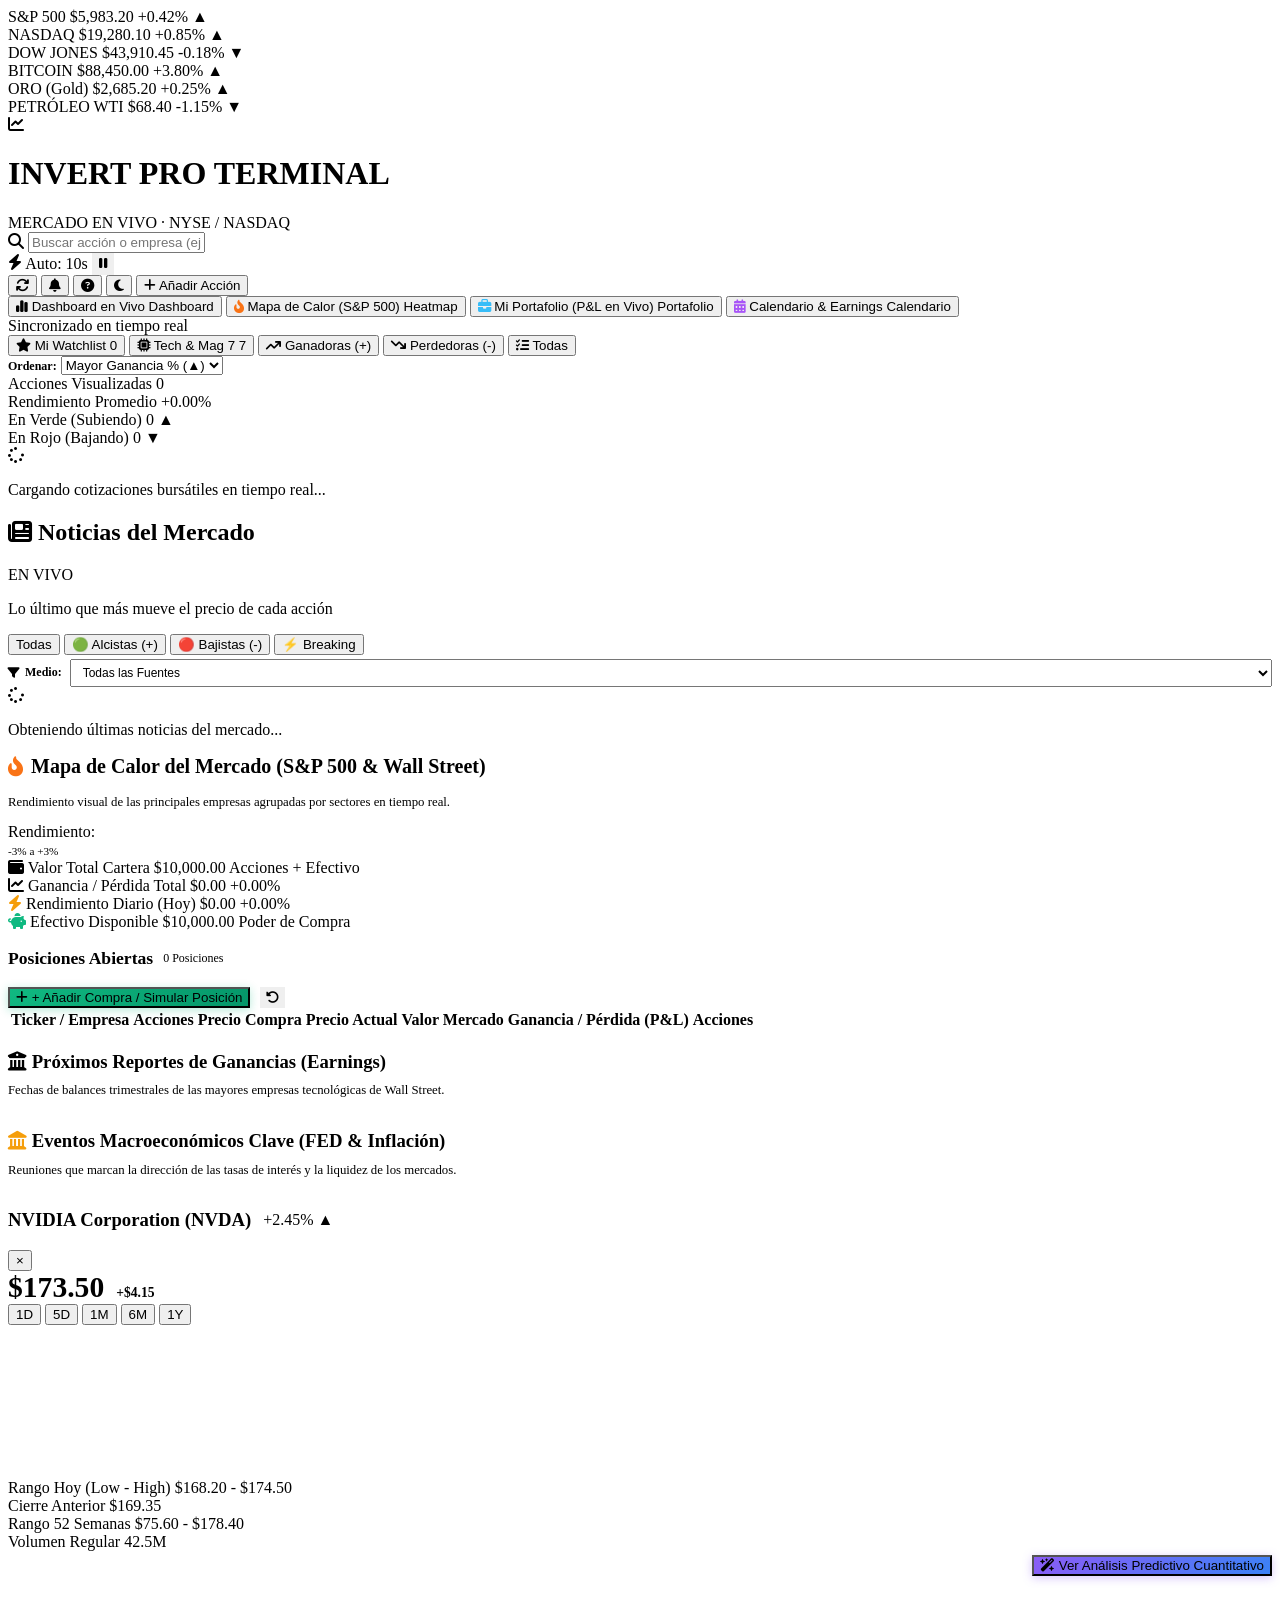
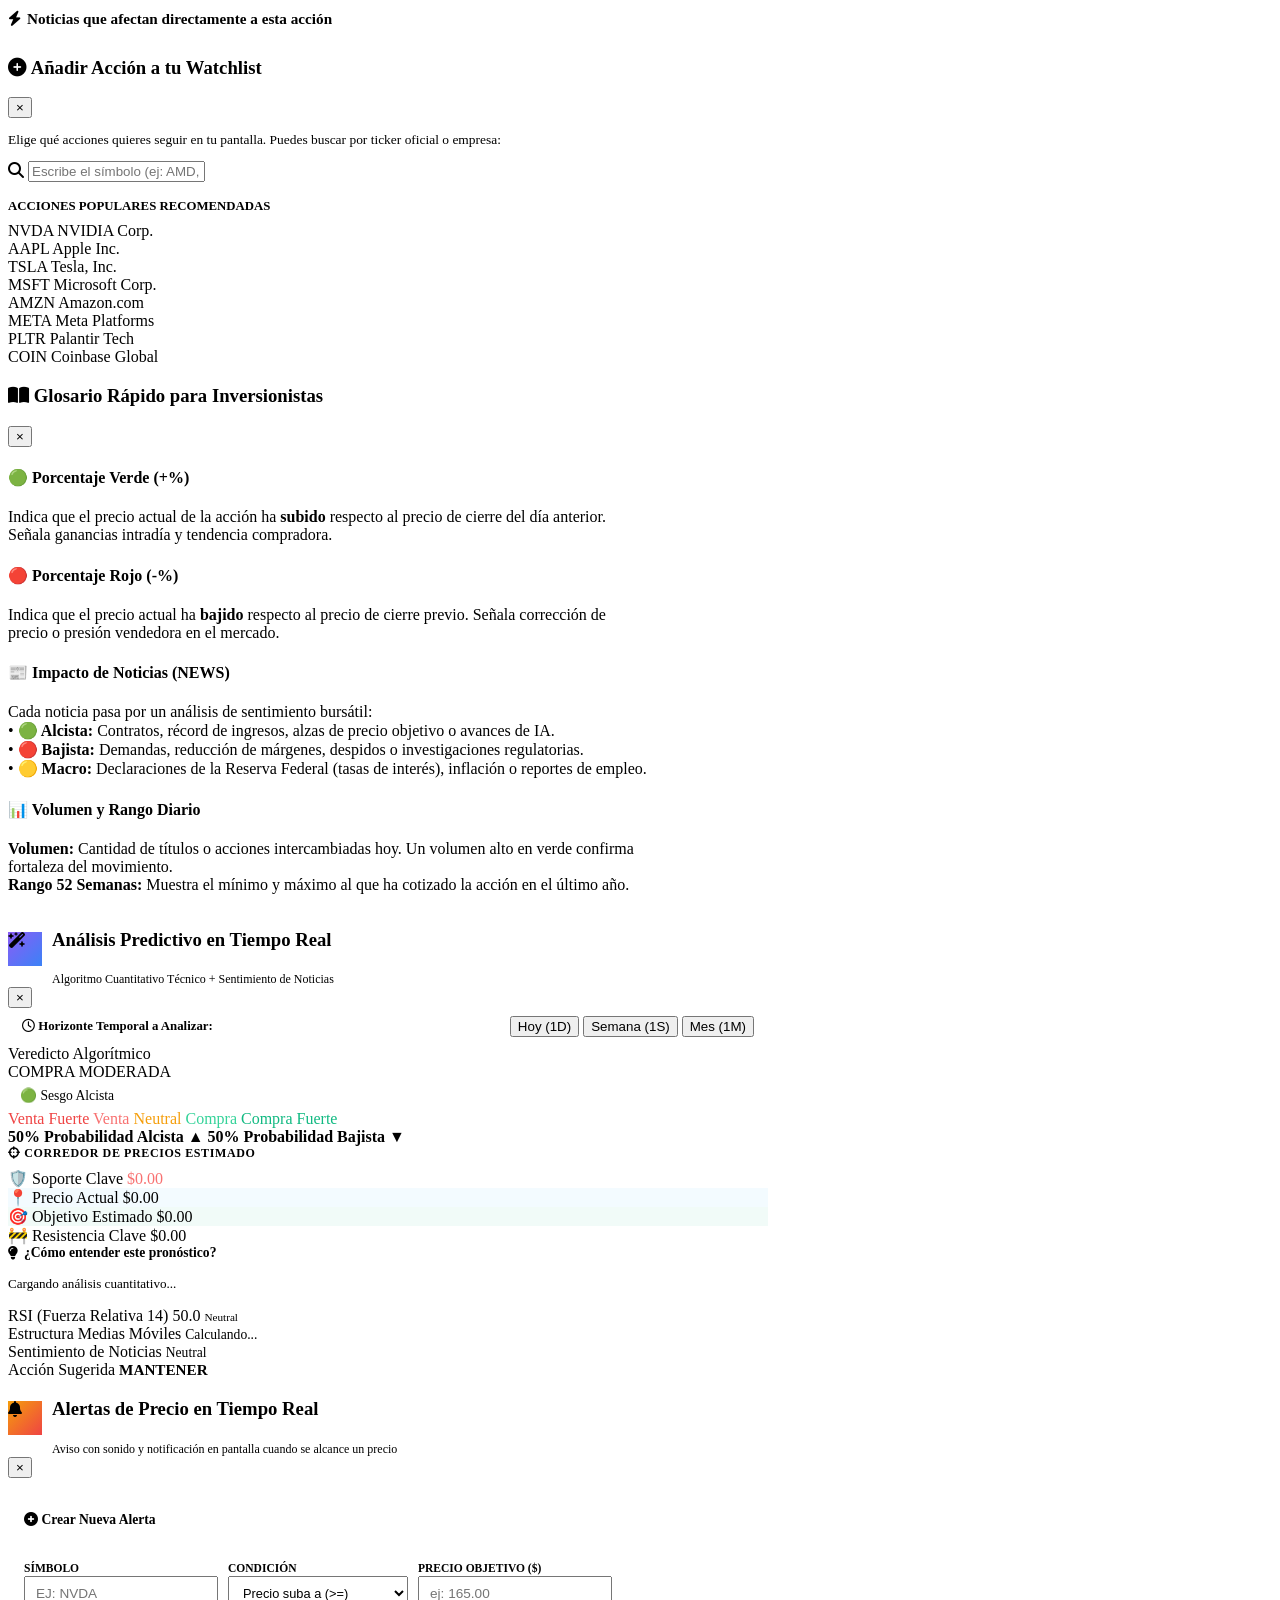
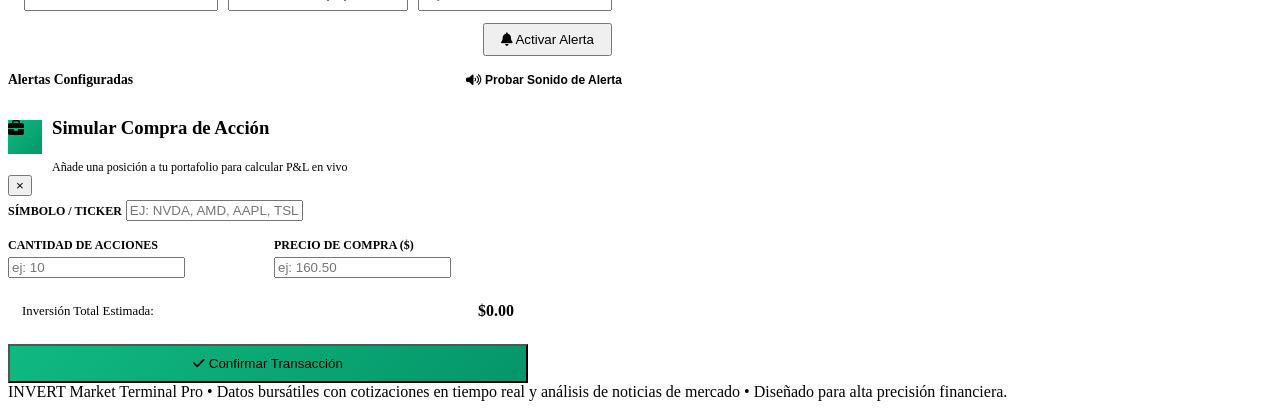
==== commit f7cc9dcf: "fix(mobile): reestructuracion completa con CSS Grid de 2 filas, barra segmentada de navegacion y cor" ====
--- a/index.html
+++ b/index.html
@@ -93,9 +93,9 @@
         <!-- Live Refresh Countdown -->
         <div class="live-refresh-pill" title="Actualización automática de precios">
           <i class="fa-solid fa-bolt" style="color: var(--color-accent);"></i>
-          <span>Auto:</span>
+          <span class="live-refresh-label">Auto:</span>
           <span class="refresh-timer" id="refreshTimer">10s</span>
-          <button id="toggleAutoRefreshBtn" class="btn-icon" style="width:24px; height:24px; border:none;" title="Pausar / Reanudar">
+          <button id="toggleAutoRefreshBtn" class="btn-icon" style="width:22px; height:22px; border:none;" title="Pausar / Reanudar">
             <i class="fa-solid fa-pause" id="refreshPlayPauseIcon"></i>
           </button>
         </div>
@@ -123,7 +123,7 @@
 
         <!-- Add Stock Button -->
         <button id="openAddModalBtn" class="btn-primary">
-          <i class="fa-solid fa-plus"></i> Añadir Acción
+          <i class="fa-solid fa-plus"></i> <span class="add-btn-text">Añadir Acción</span>
         </button>
       </div>
     </div>
@@ -135,19 +135,23 @@
       <div class="nav-tabs-group">
         <button class="nav-tab-btn active" data-view="dashboard" id="navViewDashboard">
           <i class="fa-solid fa-chart-simple"></i>
-          <span>Dashboard en Vivo</span>
+          <span class="nav-label-long">Dashboard en Vivo</span>
+          <span class="nav-label-short">Dashboard</span>
         </button>
         <button class="nav-tab-btn" data-view="heatmap" id="navViewHeatmap">
           <i class="fa-solid fa-fire-flame-curved" style="color: #f97316;"></i>
-          <span>Mapa de Calor (S&P 500)</span>
+          <span class="nav-label-long">Mapa de Calor (S&P 500)</span>
+          <span class="nav-label-short">Heatmap</span>
         </button>
         <button class="nav-tab-btn" data-view="portfolio" id="navViewPortfolio">
           <i class="fa-solid fa-briefcase" style="color: #38bdf8;"></i>
-          <span>Mi Portafolio (P&L en Vivo)</span>
+          <span class="nav-label-long">Mi Portafolio (P&L en Vivo)</span>
+          <span class="nav-label-short">Portafolio</span>
         </button>
         <button class="nav-tab-btn" data-view="calendar" id="navViewCalendar">
           <i class="fa-solid fa-calendar-days" style="color: #a855f7;"></i>
-          <span>Calendario & Earnings</span>
+          <span class="nav-label-long">Calendario & Earnings</span>
+          <span class="nav-label-short">Calendario</span>
         </button>
       </div>
 
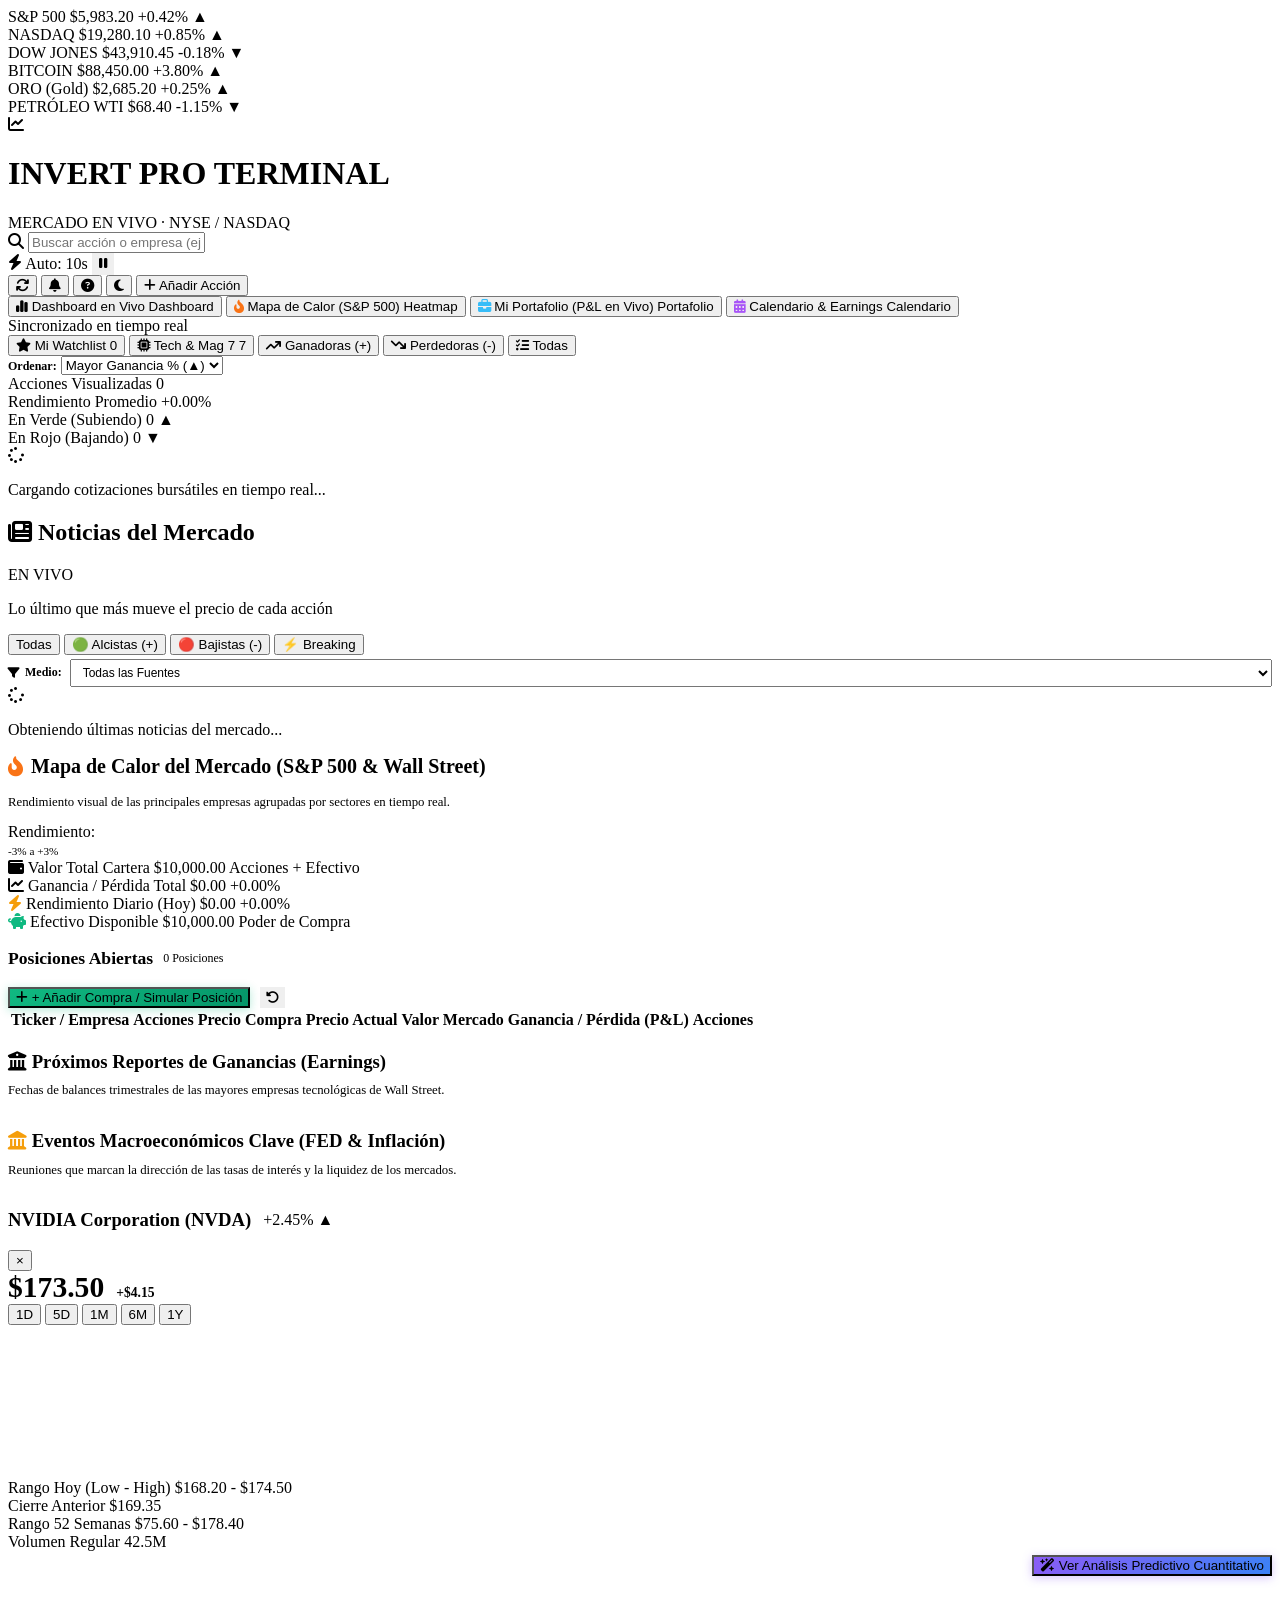
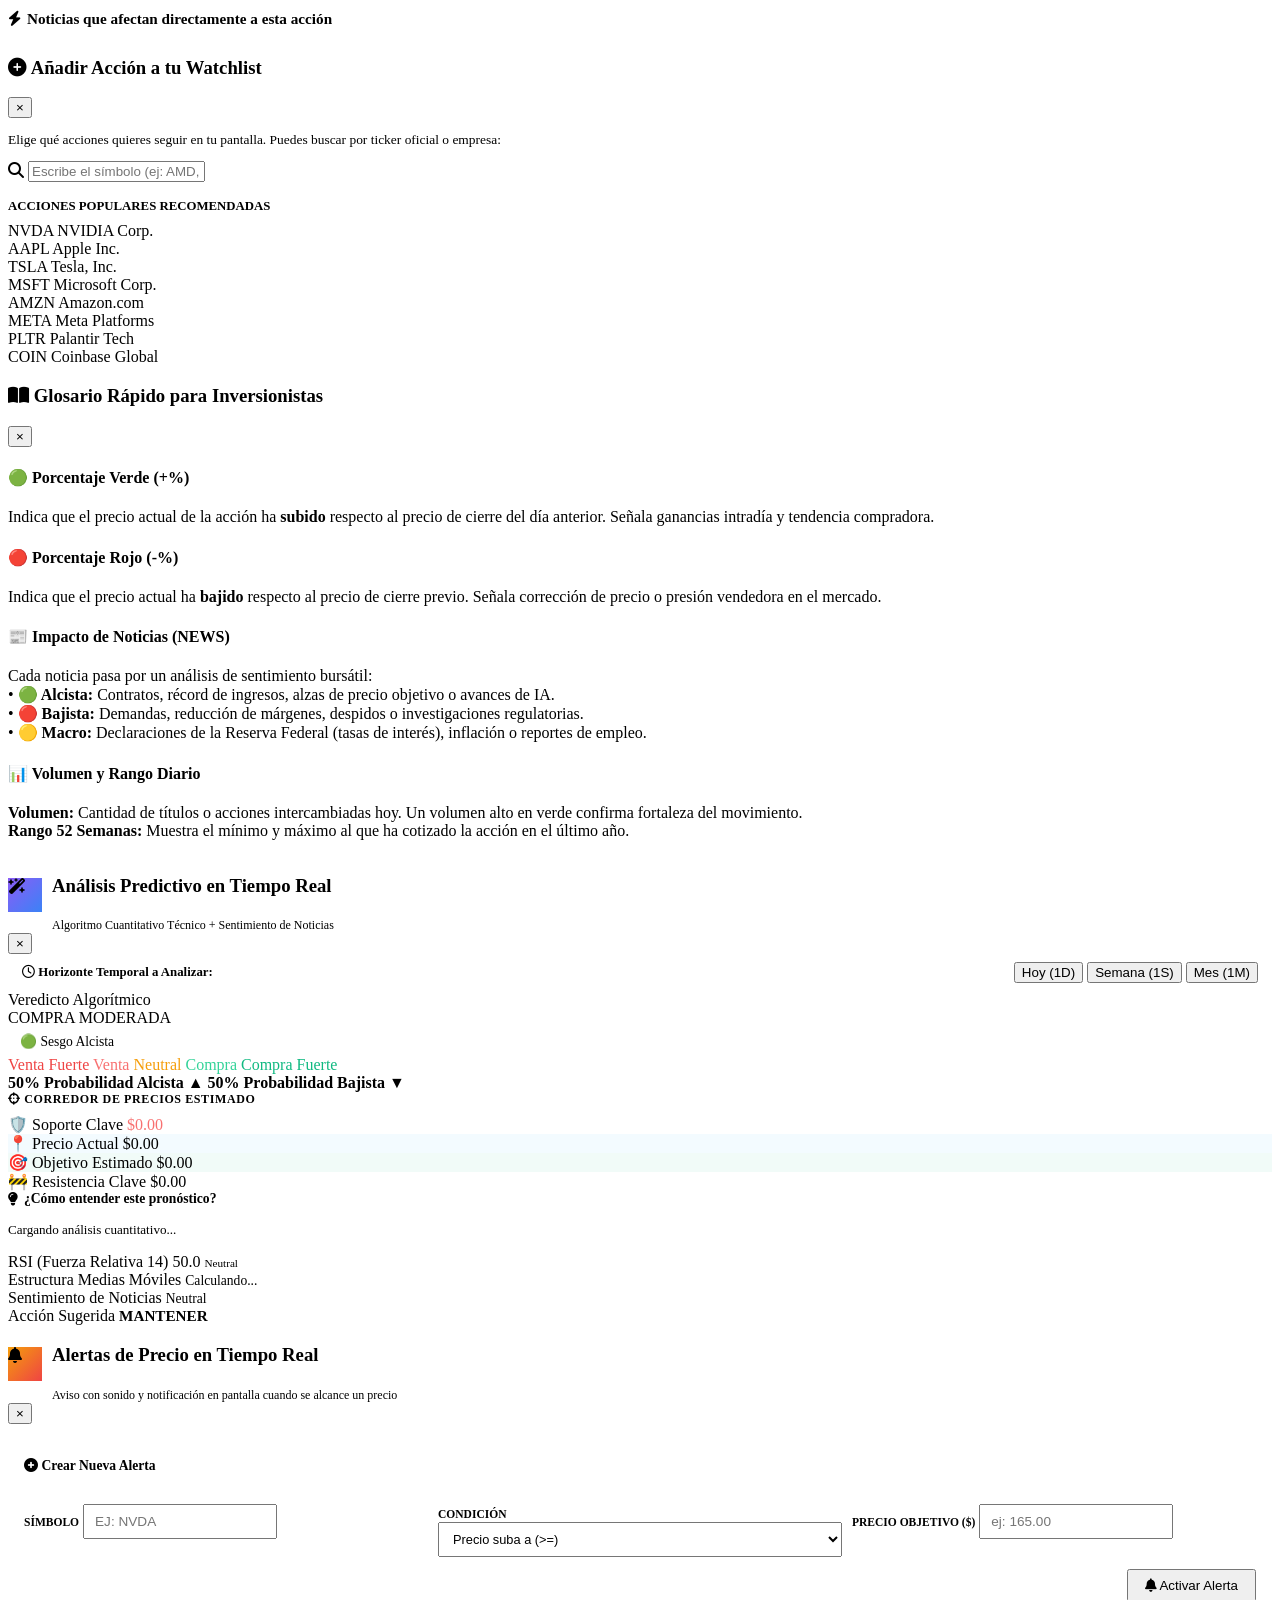
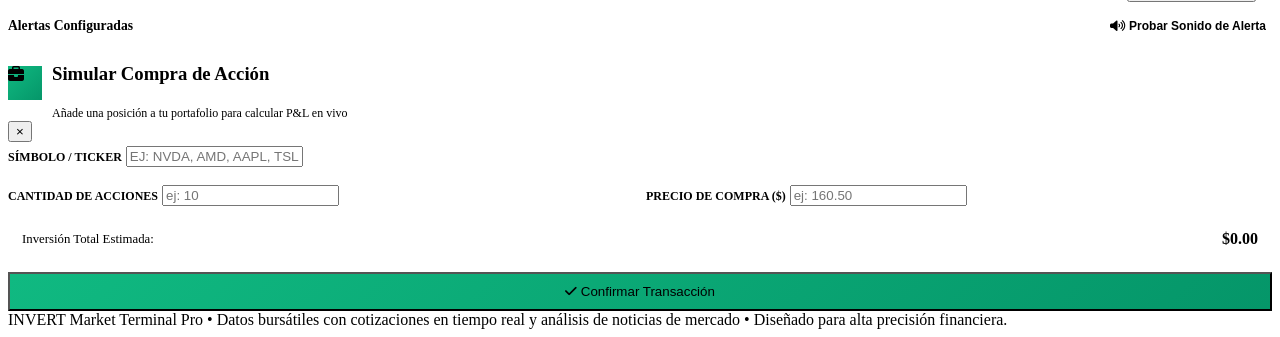
==== commit a30d44ef: "fix(mobile): eliminar desbordamiento horizontal, limitar canvas del grafico y corregir modales estil" ====
--- a/index.html
+++ b/index.html
@@ -506,7 +506,7 @@
 
   <!-- ================= MODAL: ADD STOCKS TO WATCHLIST ================= -->
   <div class="modal-overlay" id="addStockModal">
-    <div class="modal-container" style="max-width: 580px;">
+    <div class="modal-container modal-sm">
       <div class="modal-header">
         <h3><i class="fa-solid fa-plus-circle" style="color: var(--color-accent);"></i> Añadir Acción a tu Watchlist</h3>
         <button class="modal-close-btn" id="closeAddModalBtn">&times;</button>
@@ -573,7 +573,7 @@
 
   <!-- ================= MODAL: GLOSSARY & HELP ================= -->
   <div class="modal-overlay" id="glossaryModal">
-    <div class="modal-container" style="max-width: 640px;">
+    <div class="modal-container modal-md">
       <div class="modal-header">
         <h3><i class="fa-solid fa-book-open" style="color: var(--color-accent);"></i> Glosario Rápido para Inversionistas</h3>
         <button class="modal-close-btn" id="closeGlossaryModalBtn">&times;</button>
@@ -611,7 +611,7 @@
 
   <!-- ================= MODAL: REAL-TIME PREDICTIVE ANALYSIS ================= -->
   <div class="modal-overlay" id="analysisModal">
-    <div class="modal-container" style="max-width: 760px;">
+    <div class="modal-container modal-lg">
       <div class="modal-header">
         <div style="display: flex; align-items: center; gap: 10px;">
           <div class="logo-badge" style="background: linear-gradient(135deg, #8b5cf6, #3b82f6); width: 34px; height: 34px; font-size: 1rem;">
@@ -744,7 +744,7 @@
 
   <!-- ================= MODAL: PRICE ALERTS & NOTIFICATIONS ================= -->
   <div class="modal-overlay" id="alertsModal">
-    <div class="modal-container" style="max-width: 620px;">
+    <div class="modal-container modal-md">
       <div class="modal-header">
         <div style="display: flex; align-items: center; gap: 10px;">
           <div class="logo-badge" style="background: linear-gradient(135deg, #f59e0b, #ef4444); width: 34px; height: 34px; font-size: 1rem;">
@@ -802,7 +802,7 @@
 
   <!-- ================= MODAL: ADD TRADE TO PORTFOLIO ================= -->
   <div class="modal-overlay" id="addTradeModal">
-    <div class="modal-container" style="max-width: 520px;">
+    <div class="modal-container modal-sm">
       <div class="modal-header">
         <div style="display: flex; align-items: center; gap: 10px;">
           <div class="logo-badge" style="background: linear-gradient(135deg, #10b981, #059669); width: 34px; height: 34px; font-size: 1rem;">
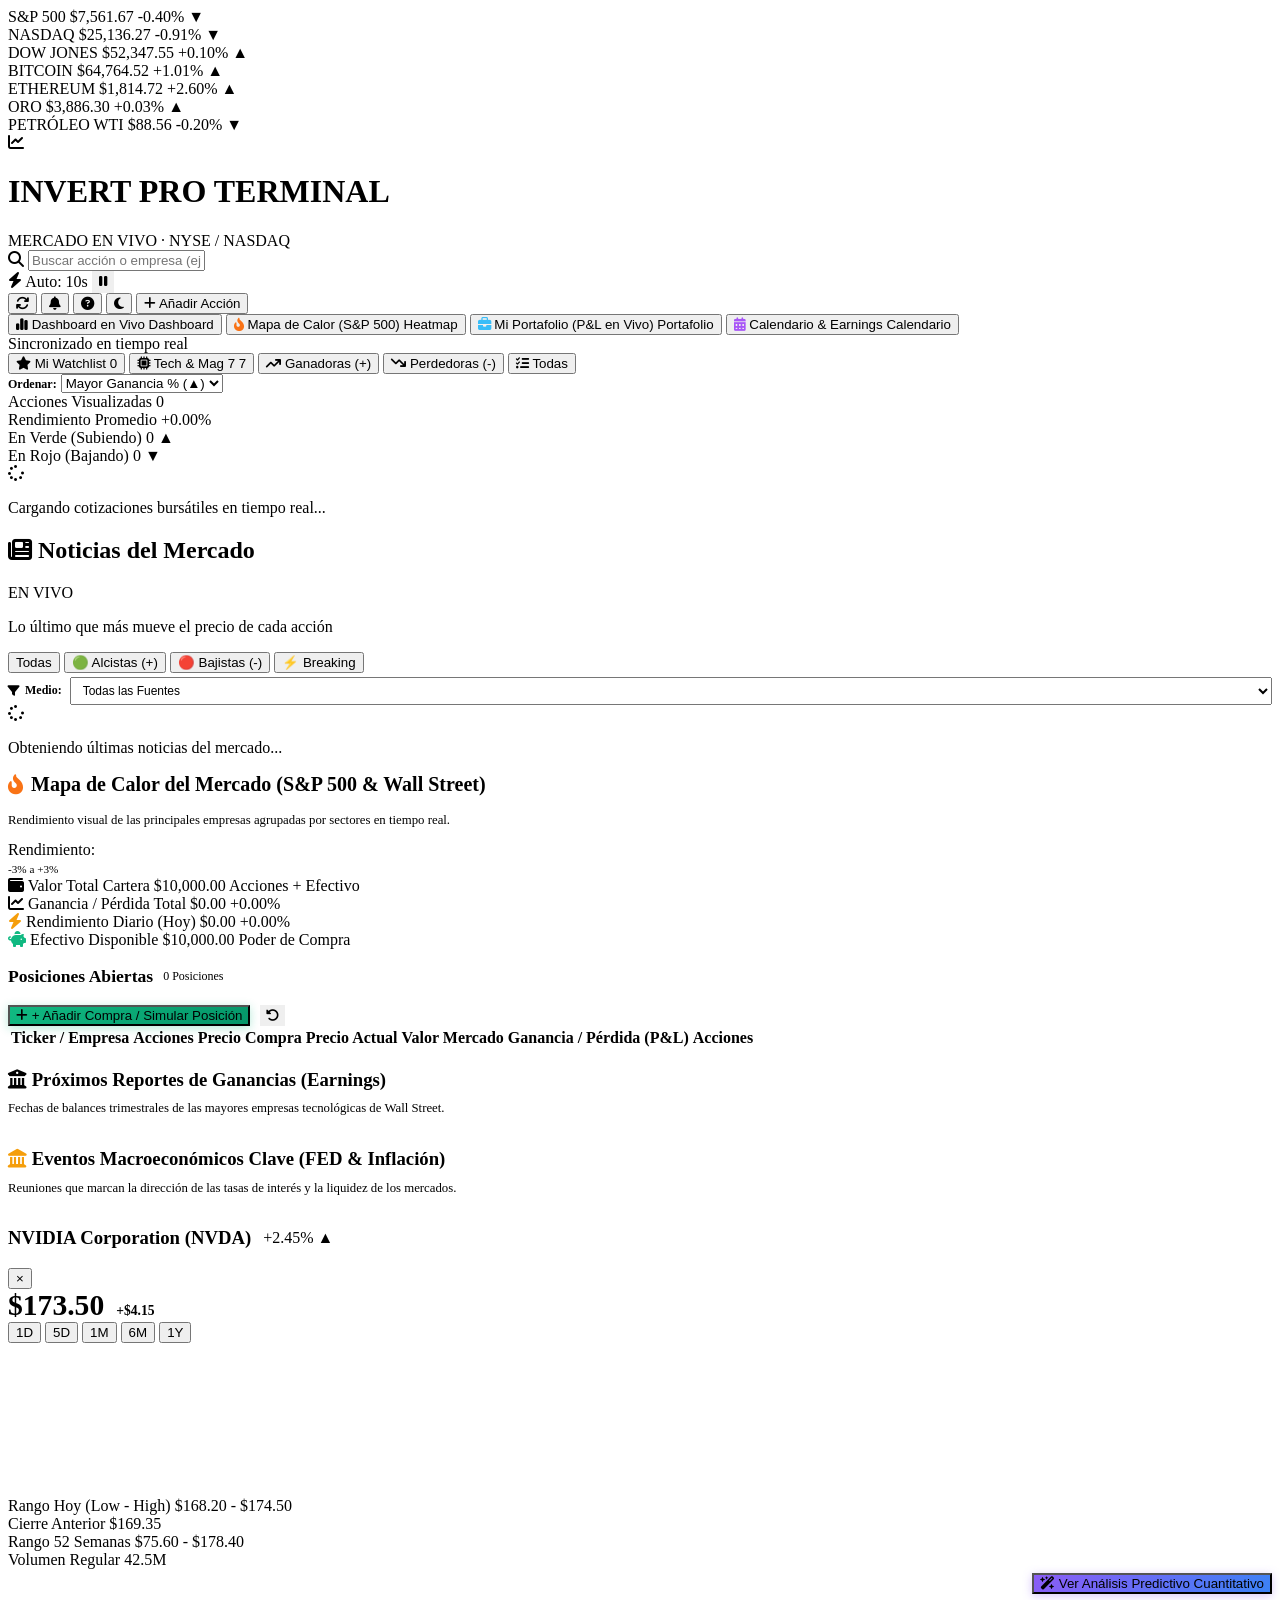
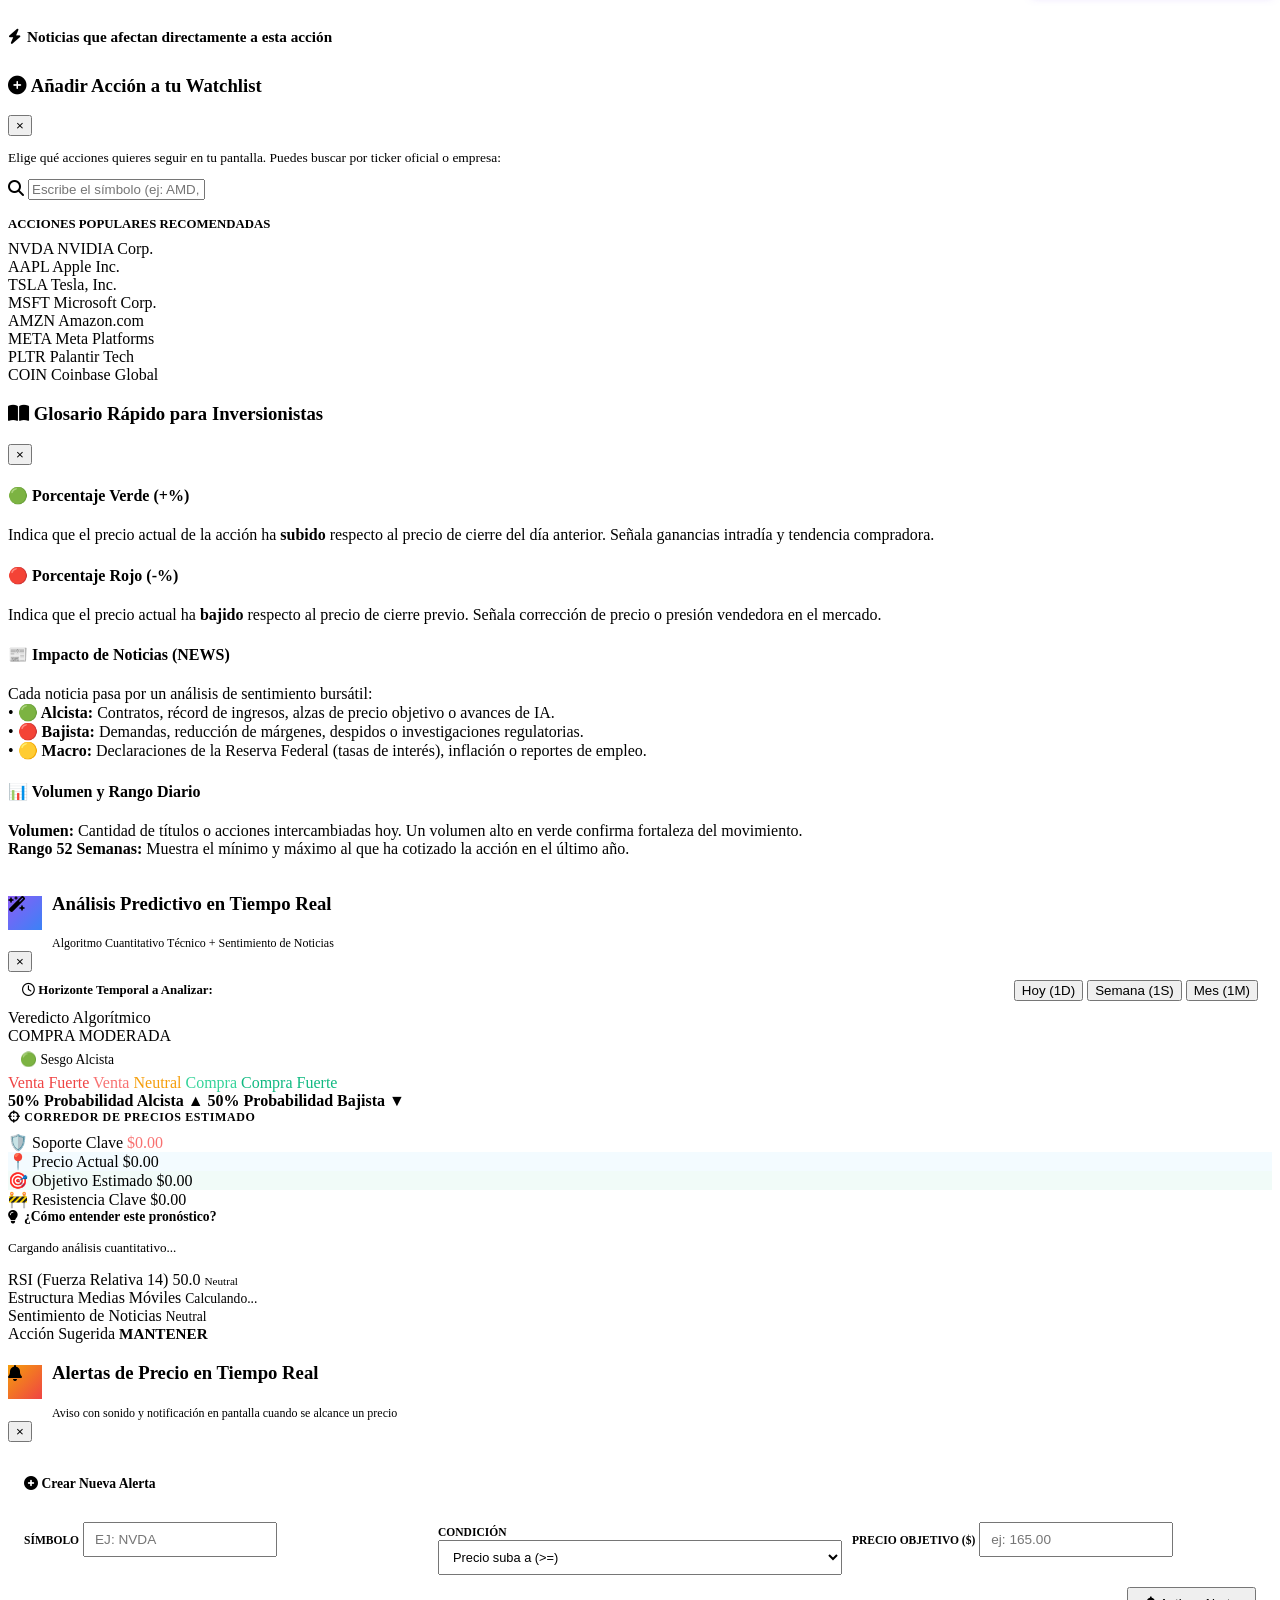
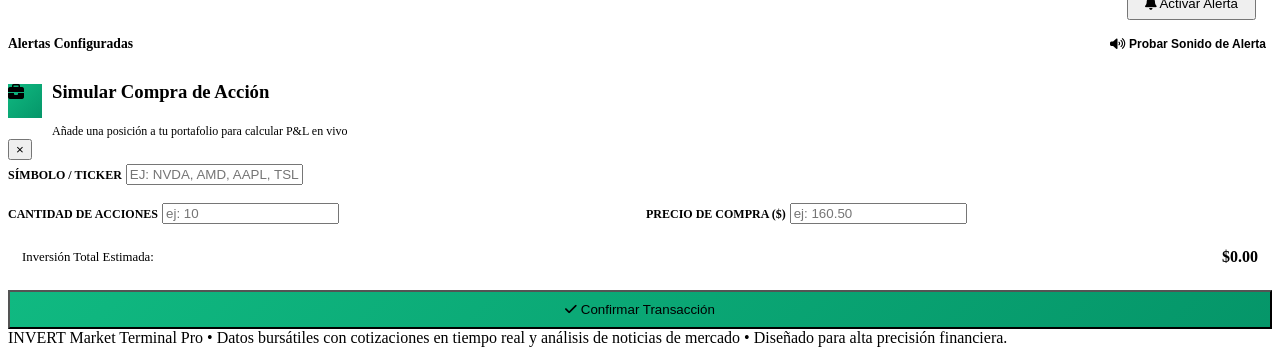
==== commit cee8398d: "fix(real-time): sincronizar cotizaciones en tiempo real del ticker superior y actualizar calendario " ====
--- a/index.html
+++ b/index.html
@@ -21,35 +21,40 @@
   <div class="top-ticker-bar">
     <div class="ticker-tape-wrapper" id="tickerTapeWrapper">
       <!-- Los índices mundiales se insertan dinámicamente aquí -->
-      <div class="ticker-index-item">
+      <div class="ticker-index-item" onclick="openChartModal('^GSPC')" style="cursor: pointer;">
         <span class="ticker-index-name">S&P 500</span>
-        <span class="ticker-index-price">$5,983.20</span>
-        <span class="badge-pct badge-green">+0.42% ▲</span>
-      </div>
-      <div class="ticker-index-item">
+        <span class="ticker-index-price">$7,561.67</span>
+        <span class="badge-pct badge-red">-0.40% ▼</span>
+      </div>
+      <div class="ticker-index-item" onclick="openChartModal('^IXIC')" style="cursor: pointer;">
         <span class="ticker-index-name">NASDAQ</span>
-        <span class="ticker-index-price">$19,280.10</span>
-        <span class="badge-pct badge-green">+0.85% ▲</span>
-      </div>
-      <div class="ticker-index-item">
+        <span class="ticker-index-price">$25,136.27</span>
+        <span class="badge-pct badge-red">-0.91% ▼</span>
+      </div>
+      <div class="ticker-index-item" onclick="openChartModal('^DJI')" style="cursor: pointer;">
         <span class="ticker-index-name">DOW JONES</span>
-        <span class="ticker-index-price">$43,910.45</span>
-        <span class="badge-pct badge-red">-0.18% ▼</span>
-      </div>
-      <div class="ticker-index-item">
+        <span class="ticker-index-price">$52,347.55</span>
+        <span class="badge-pct badge-green">+0.10% ▲</span>
+      </div>
+      <div class="ticker-index-item" onclick="openChartModal('BTC-USD')" style="cursor: pointer;">
         <span class="ticker-index-name">BITCOIN</span>
-        <span class="ticker-index-price">$88,450.00</span>
-        <span class="badge-pct badge-green">+3.80% ▲</span>
-      </div>
-      <div class="ticker-index-item">
-        <span class="ticker-index-name">ORO (Gold)</span>
-        <span class="ticker-index-price">$2,685.20</span>
-        <span class="badge-pct badge-green">+0.25% ▲</span>
-      </div>
-      <div class="ticker-index-item">
+        <span class="ticker-index-price">$64,764.52</span>
+        <span class="badge-pct badge-green">+1.01% ▲</span>
+      </div>
+      <div class="ticker-index-item" onclick="openChartModal('ETH-USD')" style="cursor: pointer;">
+        <span class="ticker-index-name">ETHEREUM</span>
+        <span class="ticker-index-price">$1,814.72</span>
+        <span class="badge-pct badge-green">+2.60% ▲</span>
+      </div>
+      <div class="ticker-index-item" onclick="openChartModal('GC=F')" style="cursor: pointer;">
+        <span class="ticker-index-name">ORO</span>
+        <span class="ticker-index-price">$3,886.30</span>
+        <span class="badge-pct badge-green">+0.03% ▲</span>
+      </div>
+      <div class="ticker-index-item" onclick="openChartModal('CL=F')" style="cursor: pointer;">
         <span class="ticker-index-name">PETRÓLEO WTI</span>
-        <span class="ticker-index-price">$68.40</span>
-        <span class="badge-pct badge-red">-1.15% ▼</span>
+        <span class="ticker-index-price">$88.56</span>
+        <span class="badge-pct badge-red">-0.20% ▼</span>
       </div>
     </div>
   </div>
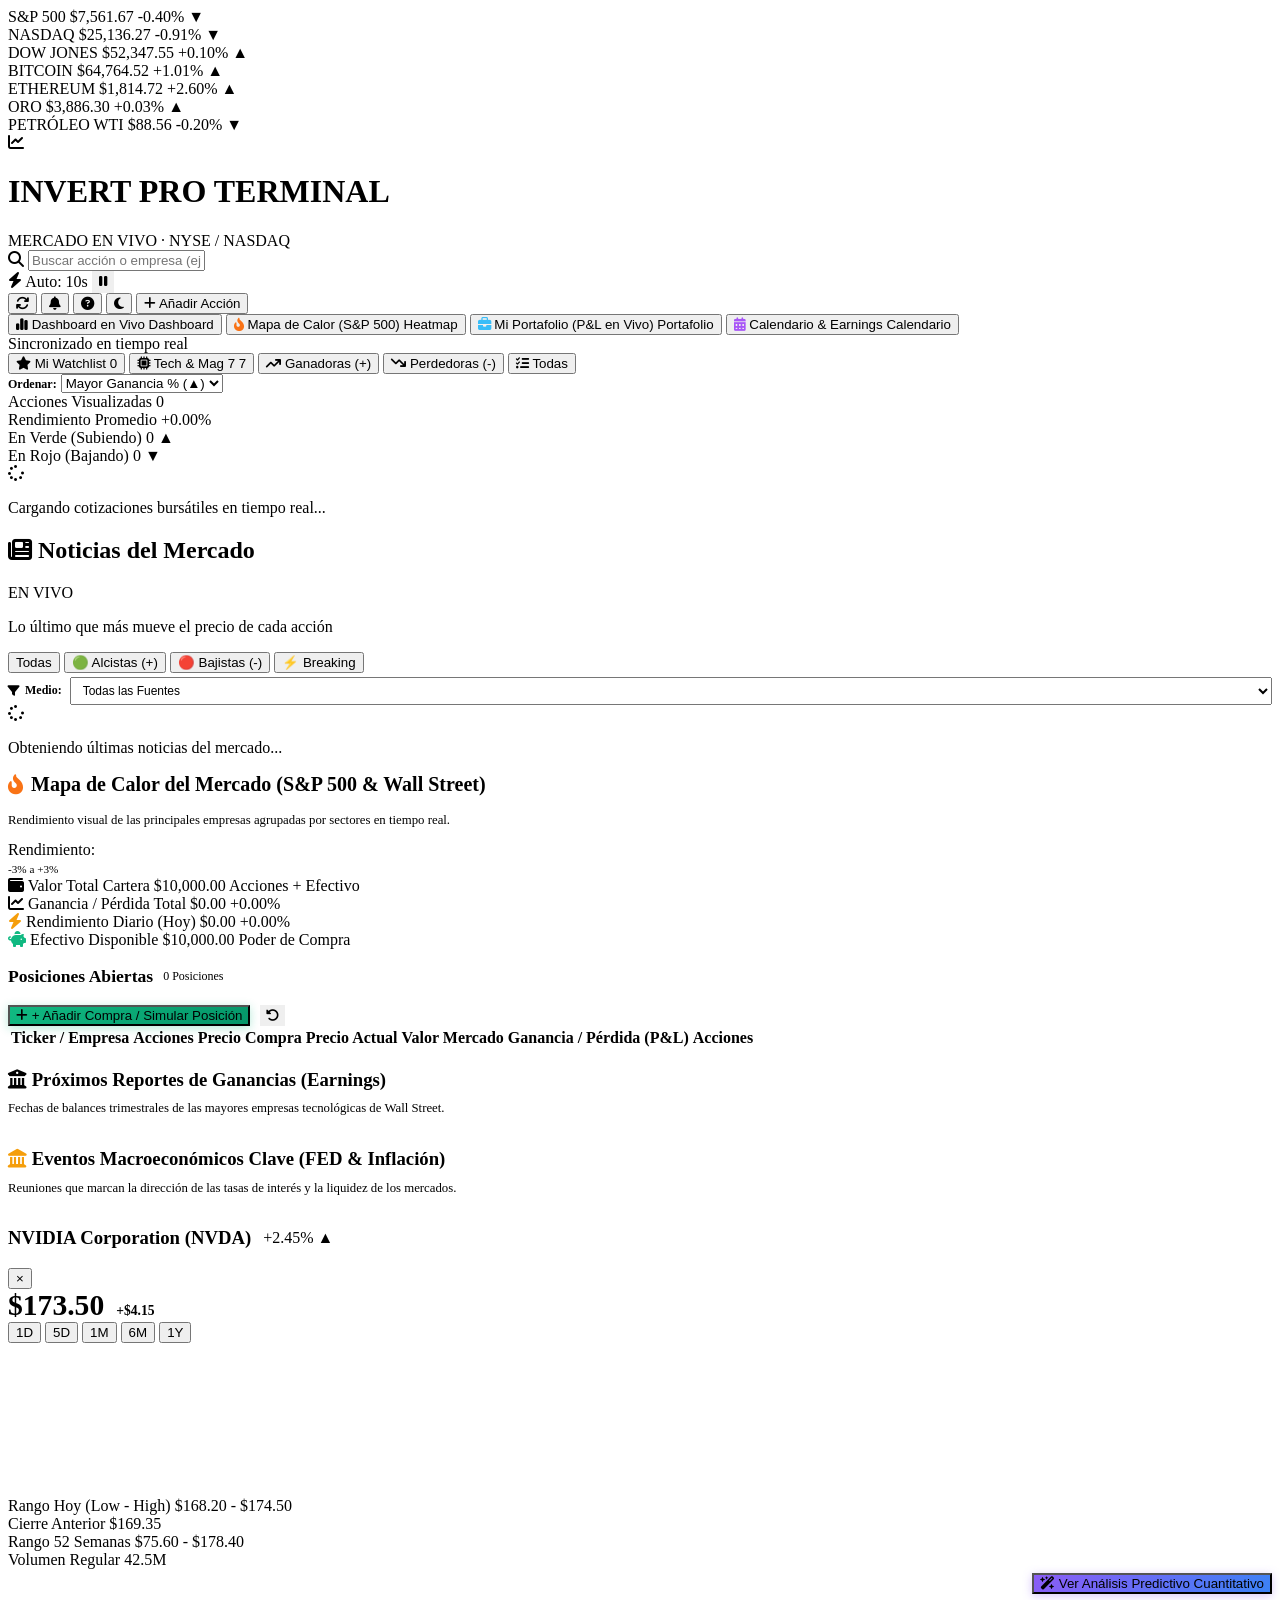
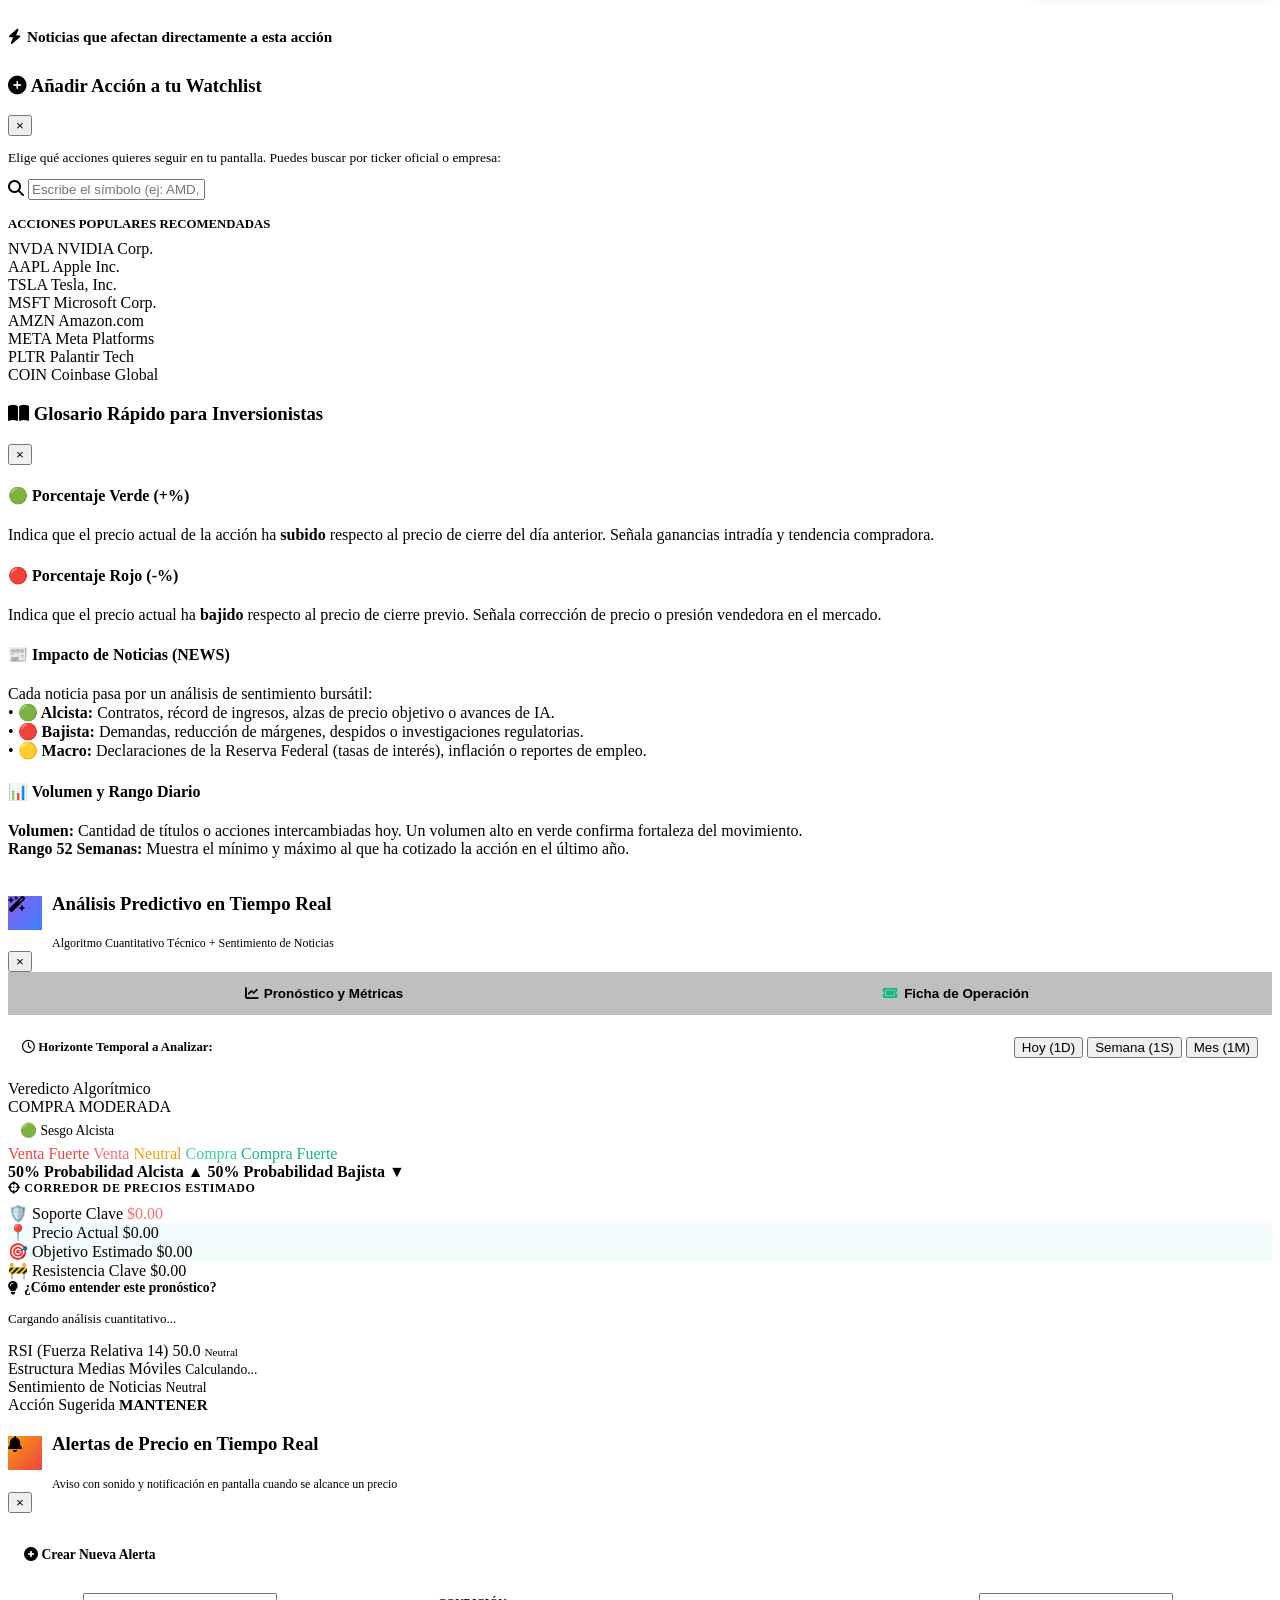
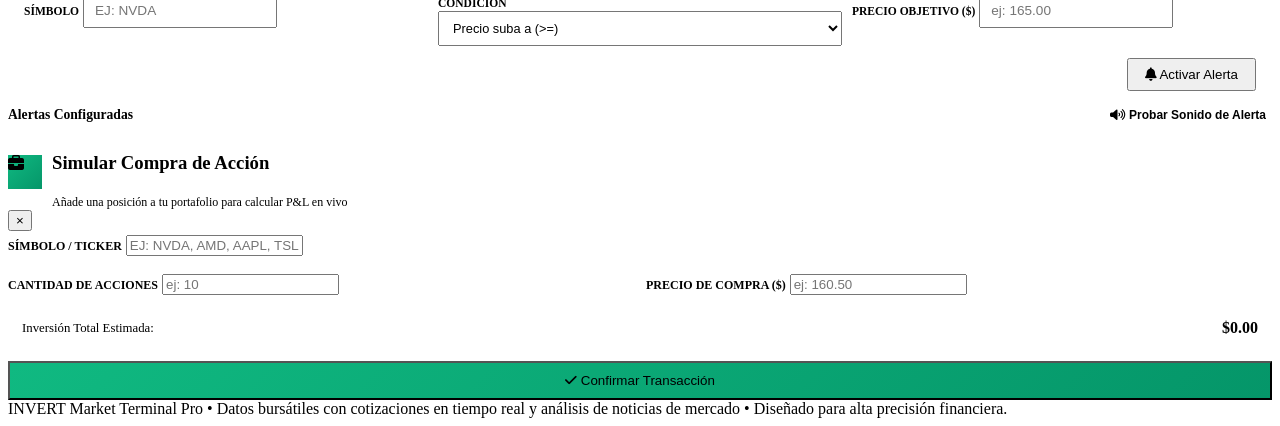
==== commit e1a5b449: "feat(quant): integrate trade idea engine, backtesting, ML calibration, and canvas overlays" ====
--- a/index.html
+++ b/index.html
@@ -631,116 +631,152 @@
       </div>
 
       <div class="modal-body">
-        <!-- Timeframe Selector -->
-        <div style="display: flex; align-items: center; justify-content: space-between; flex-wrap: wrap; gap: 10px; background: var(--bg-card); padding: 8px 14px; border-radius: var(--radius-md); border: 1px solid var(--border-color);">
-          <span style="font-size: 0.8rem; font-weight: 700; color: var(--text-secondary);">
-            <i class="fa-regular fa-clock" style="color: var(--color-accent);"></i> Horizonte Temporal a Analizar:
-          </span>
-          <div class="timeframe-group">
-            <button class="analysis-tf-btn active" data-analysis-tf="1d">Hoy (1D)</button>
-            <button class="analysis-tf-btn" data-analysis-tf="1w">Semana (1S)</button>
-            <button class="analysis-tf-btn" data-analysis-tf="1m">Mes (1M)</button>
-          </div>
-        </div>
-
-        <!-- Verdict Banner & Speedometer Gauge -->
-        <div class="analysis-verdict-box">
-          <div class="verdict-header">
-            <div>
-              <span class="verdict-mini-title">Veredicto Algorítmico</span>
-              <div class="verdict-main-text" id="analysisVerdictText">COMPRA MODERADA</div>
-            </div>
-            <div class="badge-pct" id="analysisVerdictBadge" style="font-size: 0.85rem; padding: 6px 12px;">
-              🟢 Sesgo Alcista
-            </div>
-          </div>
-
-          <!-- Speedometer-style Gauge -->
-          <div class="gauge-container">
-            <div class="gauge-labels">
-              <span style="color: #ef4444;">Venta Fuerte</span>
-              <span style="color: #f87171;">Venta</span>
-              <span style="color: #f59e0b;">Neutral</span>
-              <span style="color: #34d399;">Compra</span>
-              <span style="color: #10b981;">Compra Fuerte</span>
-            </div>
-            <div class="gauge-track">
-              <div class="gauge-segment seg-strong-sell"></div>
-              <div class="gauge-segment seg-sell"></div>
-              <div class="gauge-segment seg-neutral"></div>
-              <div class="gauge-segment seg-buy"></div>
-              <div class="gauge-segment seg-strong-buy"></div>
-              <div class="gauge-needle" id="analysisGaugeNeedle" style="left: 50%;"></div>
-            </div>
-          </div>
-
-          <!-- Probabilities Bar -->
-          <div class="prob-wrapper">
-            <div class="prob-header">
-              <span style="color: var(--color-green-text); font-weight: 700;" id="analysisProbBullish">50% Probabilidad Alcista ▲</span>
-              <span style="color: var(--color-red-text); font-weight: 700;" id="analysisProbBearish">50% Probabilidad Bajista ▼</span>
-            </div>
-            <div class="prob-bar-track">
-              <div class="prob-bar-fill-bullish" id="analysisProbFillBullish" style="width: 50%;"></div>
-              <div class="prob-bar-fill-bearish" id="analysisProbFillBearish" style="width: 50%;"></div>
-            </div>
-          </div>
-        </div>
-
-        <!-- Projected Price Corridor -->
-        <div class="corridor-box">
-          <div style="font-size: 0.75rem; font-weight: 700; color: var(--text-muted); text-transform: uppercase; letter-spacing: 0.05em; margin-bottom: 8px;">
-            <i class="fa-solid fa-crosshairs" style="color: var(--color-accent);"></i> Corredor de Precios Estimado
-          </div>
-          <div class="corridor-grid">
-            <div class="corridor-card">
-              <span class="corridor-label">🛡️ Soporte Clave</span>
-              <span class="corridor-val" style="color: #f87171;" id="analysisSupportPrice">$0.00</span>
-            </div>
-            <div class="corridor-card" style="border-color: rgba(56, 189, 248, 0.4); background: rgba(56, 189, 248, 0.06);">
-              <span class="corridor-label">📍 Precio Actual</span>
-              <span class="corridor-val" id="analysisCurrentPrice">$0.00</span>
-            </div>
-            <div class="corridor-card" style="border-color: rgba(16, 185, 129, 0.4); background: rgba(16, 185, 129, 0.06);">
-              <span class="corridor-label">🎯 Objetivo Estimado</span>
-              <span class="corridor-val" style="color: var(--color-green-text);" id="analysisTargetPrice">$0.00</span>
-            </div>
-            <div class="corridor-card">
-              <span class="corridor-label">🚧 Resistencia Clave</span>
-              <span class="corridor-val" style="color: var(--color-yellow);" id="analysisResistancePrice">$0.00</span>
-            </div>
-          </div>
-        </div>
-
-        <!-- Plain Spanish Explanation Box -->
-        <div class="analysis-explanation-box">
-          <div style="font-size: 0.85rem; font-weight: 700; margin-bottom: 4px; display: flex; align-items: center; gap: 6px;">
-            <i class="fa-solid fa-lightbulb" style="color: var(--color-yellow);"></i> ¿Cómo entender este pronóstico?
-          </div>
-          <p id="analysisSummaryText" style="font-size: 0.82rem; color: var(--text-secondary); line-height: 1.5;">
-            Cargando análisis cuantitativo...
-          </p>
-        </div>
-
-        <!-- Key Metrics Grid -->
-        <div class="modal-stats-grid">
-          <div class="stat-item">
-            <span class="stat-label">RSI (Fuerza Relativa 14)</span>
-            <span class="stat-value" id="analysisRSI">50.0</span>
-            <span style="font-size: 0.7rem; color: var(--text-muted);" id="analysisRSIStatus">Neutral</span>
-          </div>
-          <div class="stat-item">
-            <span class="stat-label">Estructura Medias Móviles</span>
-            <span class="stat-value" style="font-size: 0.85rem;" id="analysisSMATrend">Calculando...</span>
-          </div>
-          <div class="stat-item">
-            <span class="stat-label">Sentimiento de Noticias</span>
-            <span class="stat-value" style="font-size: 0.85rem;" id="analysisNewsSentiment">Neutral</span>
-          </div>
-          <div class="stat-item">
-            <span class="stat-label">Acción Sugerida</span>
-            <span class="stat-value" style="font-size: 0.95rem; font-weight: 800;" id="analysisSuggestedAction">MANTENER</span>
-          </div>
+        <!-- Pestañas de Navegación del Modal de Análisis -->
+        <div class="analysis-tabs-nav" style="display: flex; gap: 8px; margin-bottom: 14px; background: rgba(0,0,0,0.25); padding: 4px; border-radius: var(--radius-md); border: 1px solid var(--border-color);">
+          <button class="analysis-tab-btn active" id="tabBtnForecast" style="flex: 1; padding: 10px 12px; border-radius: var(--radius-sm); border: none; font-weight: 700; font-size: 0.84rem; cursor: pointer; transition: all 0.2s; background: var(--bg-card); color: var(--text-primary); display: flex; align-items: center; justify-content: center; gap: 6px;">
+            <i class="fa-solid fa-chart-line" style="color: var(--color-accent);"></i> Pronóstico y Métricas
+          </button>
+          <button class="analysis-tab-btn" id="tabBtnTradeIdea" style="flex: 1; padding: 10px 12px; border-radius: var(--radius-sm); border: none; font-weight: 700; font-size: 0.84rem; cursor: pointer; transition: all 0.2s; background: transparent; color: var(--text-muted); display: flex; align-items: center; justify-content: center; gap: 6px;">
+            <i class="fa-solid fa-ticket" style="color: #10b981;"></i> Ficha de Operación
+          </button>
+        </div>
+
+        <!-- Pestaña 1: Pronóstico y Métricas Existente -->
+        <div id="panelForecastTab">
+          <!-- Timeframe Selector -->
+          <div style="display: flex; align-items: center; justify-content: space-between; flex-wrap: wrap; gap: 10px; background: var(--bg-card); padding: 8px 14px; border-radius: var(--radius-md); border: 1px solid var(--border-color); margin-bottom: 14px;">
+            <span style="font-size: 0.8rem; font-weight: 700; color: var(--text-secondary);">
+              <i class="fa-regular fa-clock" style="color: var(--color-accent);"></i> Horizonte Temporal a Analizar:
+            </span>
+            <div class="timeframe-group">
+              <button class="analysis-tf-btn active" data-analysis-tf="1d">Hoy (1D)</button>
+              <button class="analysis-tf-btn" data-analysis-tf="1w">Semana (1S)</button>
+              <button class="analysis-tf-btn" data-analysis-tf="1m">Mes (1M)</button>
+            </div>
+          </div>
+
+          <!-- Verdict Banner & Speedometer Gauge -->
+          <div class="analysis-verdict-box">
+            <div class="verdict-header">
+              <div>
+                <span class="verdict-mini-title">Veredicto Algorítmico</span>
+                <div class="verdict-main-text" id="analysisVerdictText">COMPRA MODERADA</div>
+              </div>
+              <div class="badge-pct" id="analysisVerdictBadge" style="font-size: 0.85rem; padding: 6px 12px;">
+                🟢 Sesgo Alcista
+              </div>
+            </div>
+
+            <!-- Speedometer-style Gauge -->
+            <div class="gauge-container">
+              <div class="gauge-labels">
+                <span style="color: #ef4444;">Venta Fuerte</span>
+                <span style="color: #f87171;">Venta</span>
+                <span style="color: #f59e0b;">Neutral</span>
+                <span style="color: #34d399;">Compra</span>
+                <span style="color: #10b981;">Compra Fuerte</span>
+              </div>
+              <div class="gauge-track">
+                <div class="gauge-segment seg-strong-sell"></div>
+                <div class="gauge-segment seg-sell"></div>
+                <div class="gauge-segment seg-neutral"></div>
+                <div class="gauge-segment seg-buy"></div>
+                <div class="gauge-segment seg-strong-buy"></div>
+                <div class="gauge-needle" id="analysisGaugeNeedle" style="left: 50%;"></div>
+              </div>
+            </div>
+
+            <!-- Probabilities Bar -->
+            <div class="prob-wrapper">
+              <div class="prob-header">
+                <span style="color: var(--color-green-text); font-weight: 700;" id="analysisProbBullish">50% Probabilidad Alcista ▲</span>
+                <span style="color: var(--color-red-text); font-weight: 700;" id="analysisProbBearish">50% Probabilidad Bajista ▼</span>
+              </div>
+              <div class="prob-bar-track">
+                <div class="prob-bar-fill-bullish" id="analysisProbFillBullish" style="width: 50%;"></div>
+                <div class="prob-bar-fill-bearish" id="analysisProbFillBearish" style="width: 50%;"></div>
+              </div>
+            </div>
+          </div>
+
+          <!-- Projected Price Corridor -->
+          <div class="corridor-box">
+            <div style="font-size: 0.75rem; font-weight: 700; color: var(--text-muted); text-transform: uppercase; letter-spacing: 0.05em; margin-bottom: 8px;">
+              <i class="fa-solid fa-crosshairs" style="color: var(--color-accent);"></i> Corredor de Precios Estimado
+            </div>
+            <div class="corridor-grid">
+              <div class="corridor-card">
+                <span class="corridor-label">🛡️ Soporte Clave</span>
+                <span class="corridor-val" style="color: #f87171;" id="analysisSupportPrice">$0.00</span>
+              </div>
+              <div class="corridor-card" style="border-color: rgba(56, 189, 248, 0.4); background: rgba(56, 189, 248, 0.06);">
+                <span class="corridor-label">📍 Precio Actual</span>
+                <span class="corridor-val" id="analysisCurrentPrice">$0.00</span>
+              </div>
+              <div class="corridor-card" style="border-color: rgba(16, 185, 129, 0.4); background: rgba(16, 185, 129, 0.06);">
+                <span class="corridor-label">🎯 Objetivo Estimado</span>
+                <span class="corridor-val" style="color: var(--color-green-text);" id="analysisTargetPrice">$0.00</span>
+              </div>
+              <div class="corridor-card">
+                <span class="corridor-label">🚧 Resistencia Clave</span>
+                <span class="corridor-val" style="color: var(--color-yellow);" id="analysisResistancePrice">$0.00</span>
+              </div>
+            </div>
+          </div>
+
+          <!-- Plain Spanish Explanation Box -->
+          <div class="analysis-explanation-box">
+            <div style="font-size: 0.85rem; font-weight: 700; margin-bottom: 4px; display: flex; align-items: center; gap: 6px;">
+              <i class="fa-solid fa-lightbulb" style="color: var(--color-yellow);"></i> ¿Cómo entender este pronóstico?
+            </div>
+            <p id="analysisSummaryText" style="font-size: 0.82rem; color: var(--text-secondary); line-height: 1.5;">
+              Cargando análisis cuantitativo...
+            </p>
+          </div>
+
+          <!-- Key Metrics Grid -->
+          <div class="modal-stats-grid">
+            <div class="stat-item">
+              <span class="stat-label">RSI (Fuerza Relativa 14)</span>
+              <span class="stat-value" id="analysisRSI">50.0</span>
+              <span style="font-size: 0.7rem; color: var(--text-muted);" id="analysisRSIStatus">Neutral</span>
+            </div>
+            <div class="stat-item">
+              <span class="stat-label">Estructura Medias Móviles</span>
+              <span class="stat-value" style="font-size: 0.85rem;" id="analysisSMATrend">Calculando...</span>
+            </div>
+            <div class="stat-item">
+              <span class="stat-label">Sentimiento de Noticias</span>
+              <span class="stat-value" style="font-size: 0.85rem;" id="analysisNewsSentiment">Neutral</span>
+            </div>
+            <div class="stat-item">
+              <span class="stat-label">Acción Sugerida</span>
+              <span class="stat-value" style="font-size: 0.95rem; font-weight: 800;" id="analysisSuggestedAction">MANTENER</span>
+            </div>
+          </div>
+        </div>
+
+        <!-- Pestaña 2: Ficha de Operación Cuantitativa -->
+        <div id="panelTradeIdeaTab" style="display: none;">
+          <!-- Parámetros de Riesgo y Capital -->
+          <div style="display: flex; align-items: center; justify-content: space-between; flex-wrap: wrap; gap: 10px; background: var(--bg-card); padding: 10px 14px; border-radius: var(--radius-md); border: 1px solid var(--border-color); margin-bottom: 14px;">
+            <div style="display: flex; align-items: center; gap: 8px;">
+              <span style="font-size: 0.78rem; font-weight: 700; color: var(--text-muted);">Capital:</span>
+              <input type="number" id="tradeIdeaCapitalInput" value="10000" min="100" step="500" style="background: rgba(0,0,0,0.3); border: 1px solid var(--border-color); color: var(--text-primary); border-radius: var(--radius-sm); padding: 6px 10px; font-size: 16px; font-family: var(--font-mono); width: 110px;">
+            </div>
+
+            <div style="display: flex; align-items: center; gap: 8px;">
+              <span style="font-size: 0.78rem; font-weight: 700; color: var(--text-muted);">Riesgo:</span>
+              <select id="tradeIdeaRiskSelect" style="background: rgba(0,0,0,0.3); border: 1px solid var(--border-color); color: var(--text-primary); border-radius: var(--radius-sm); padding: 6px 10px; font-size: 16px; font-family: var(--font-mono);">
+                <option value="0.005">0.5%</option>
+                <option value="0.01" selected>1.0%</option>
+                <option value="0.02">2.0%</option>
+              </select>
+            </div>
+          </div>
+
+          <!-- Contenedor dinámico de la Ficha -->
+          <div id="tradeIdeaContent"></div>
         </div>
 
       </div>
@@ -858,6 +894,7 @@
 
   <!-- Scripts -->
   <script src="js/chart.js"></script>
+  <script src="js/trade-idea.js"></script>
   <script src="js/app.js"></script>
 </body>
 </html>
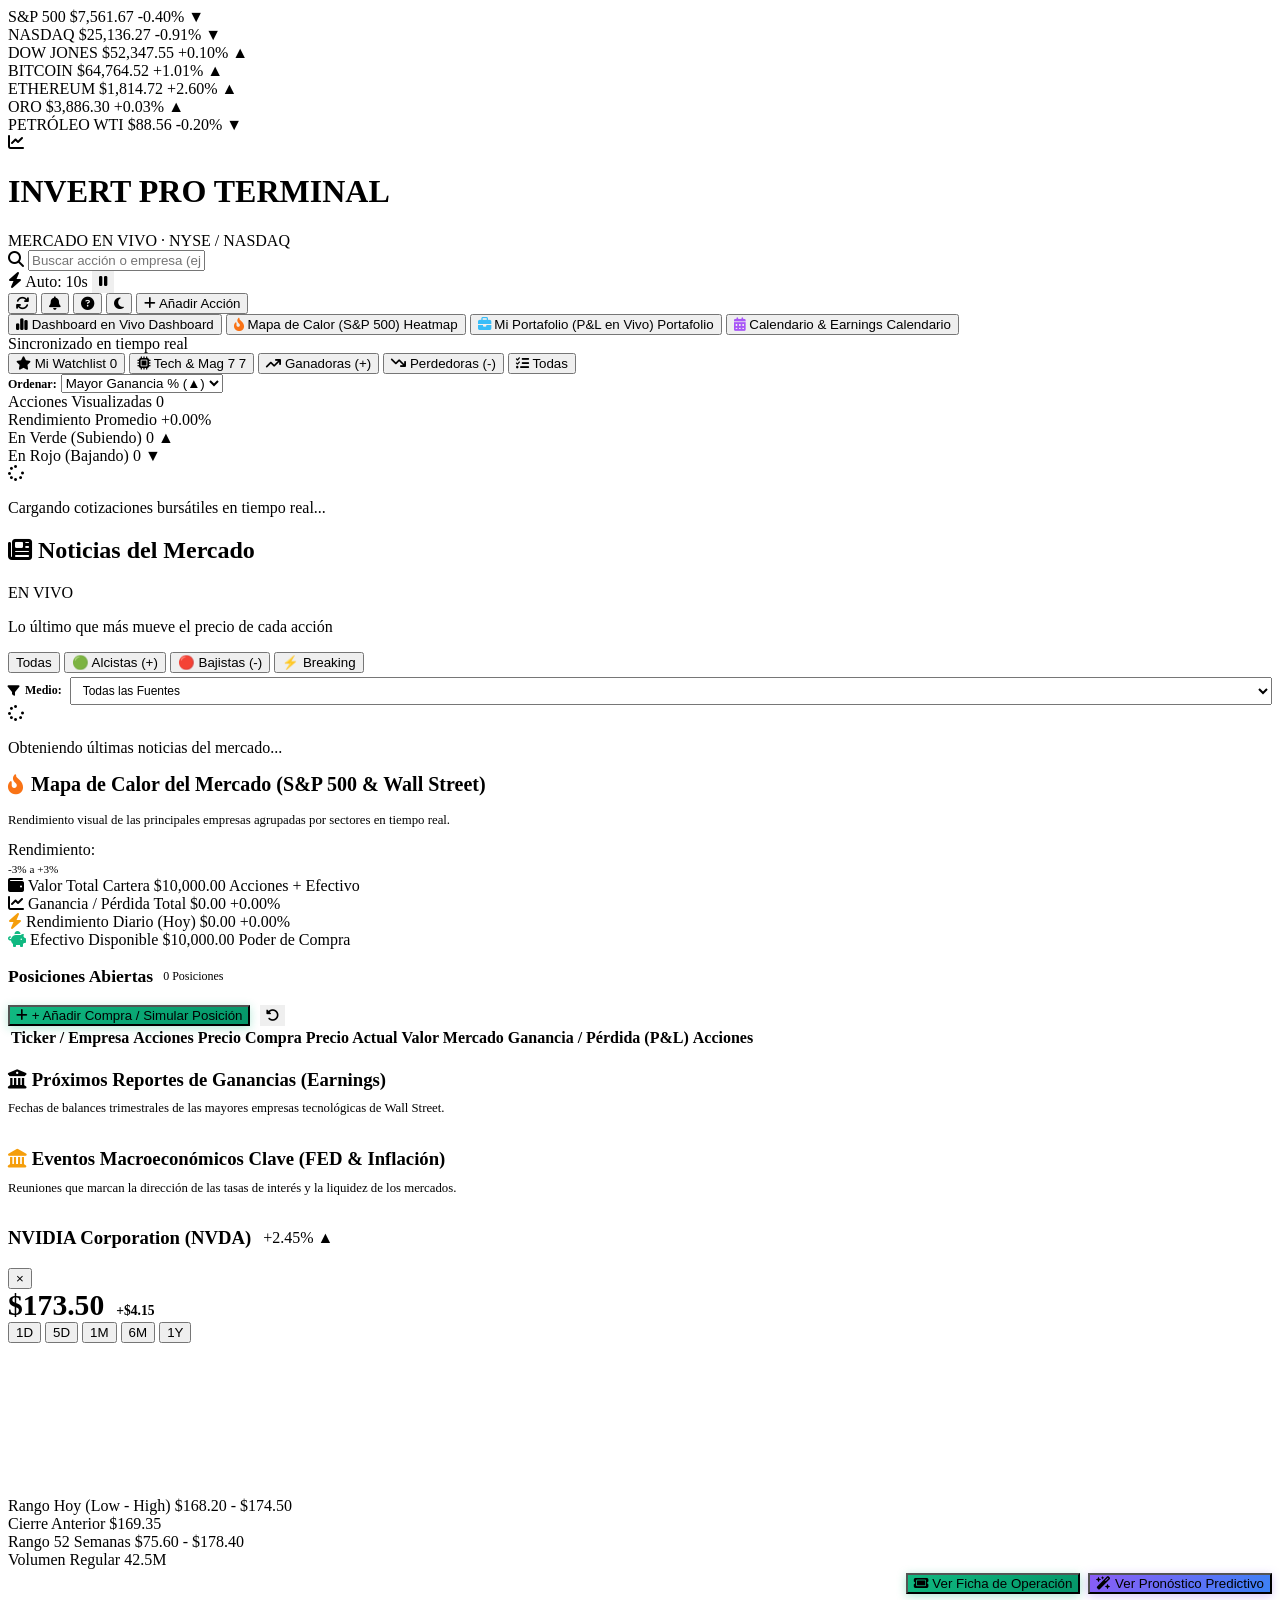
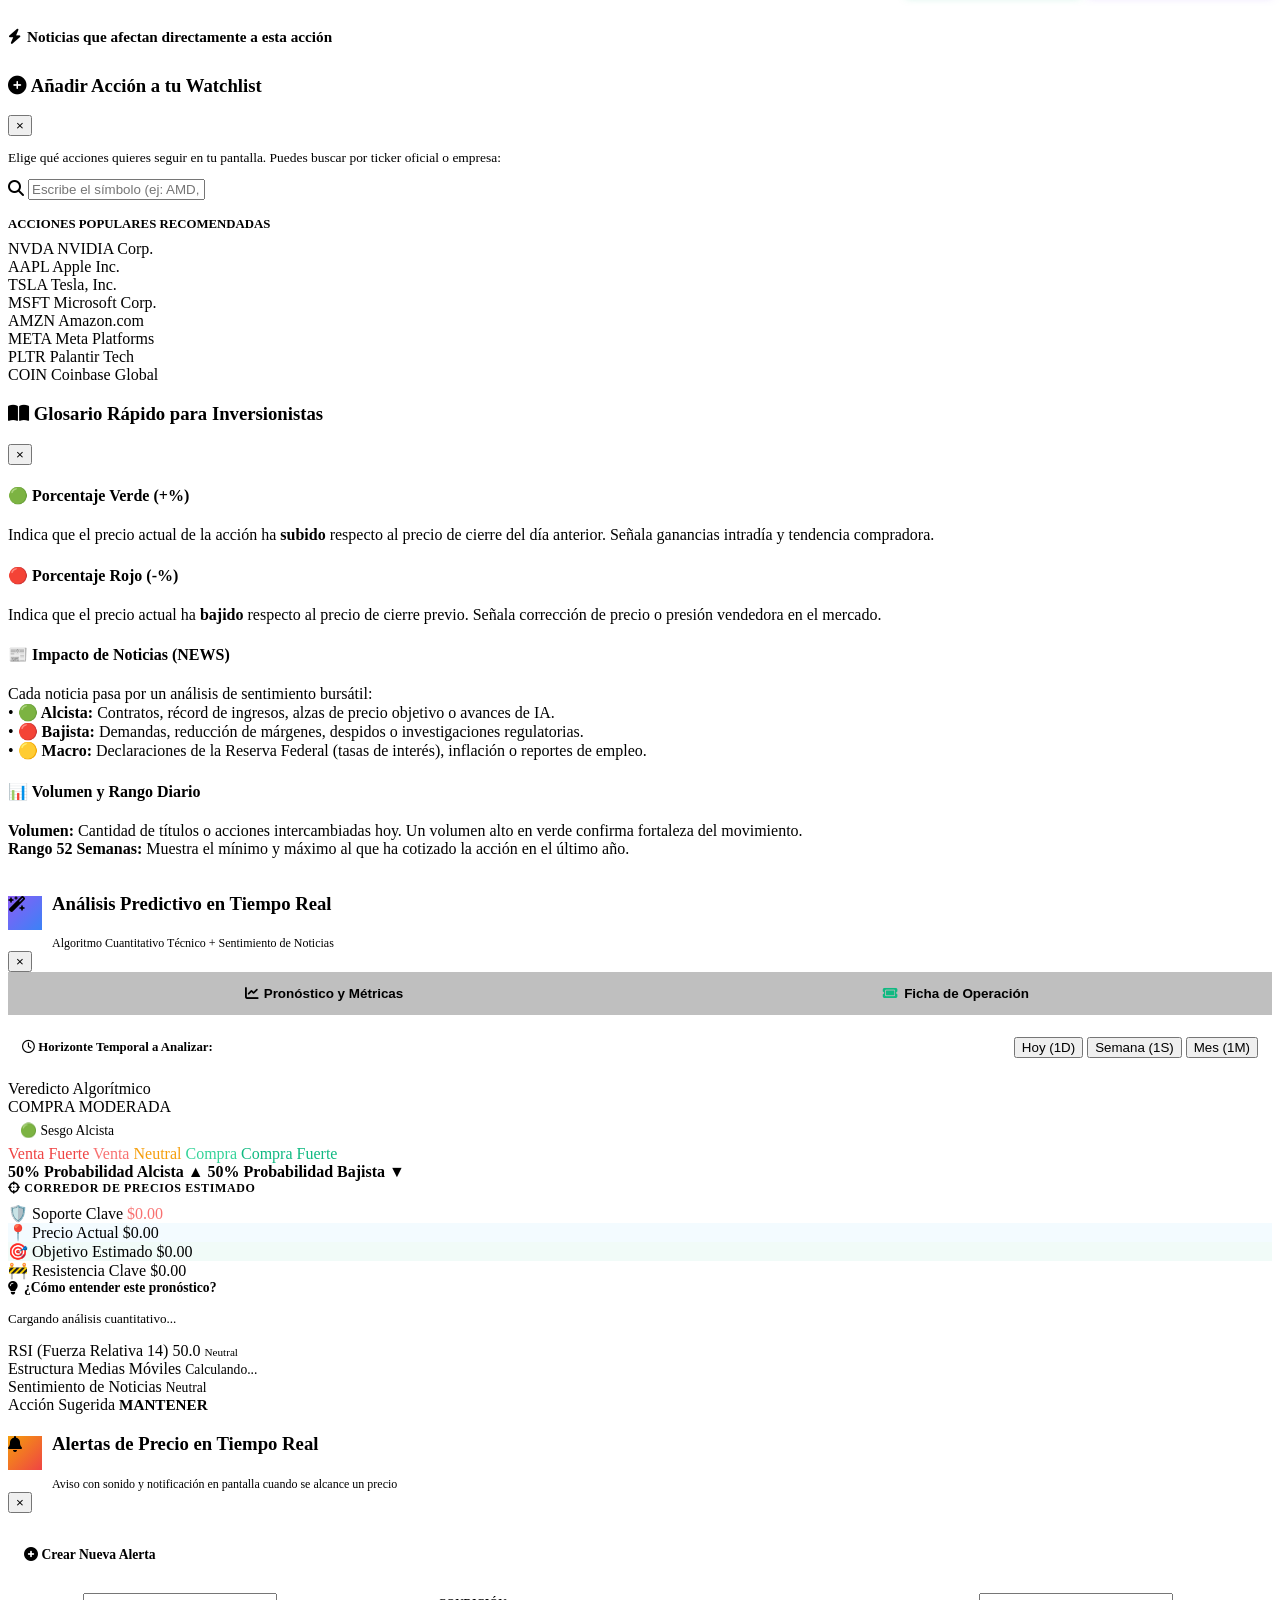
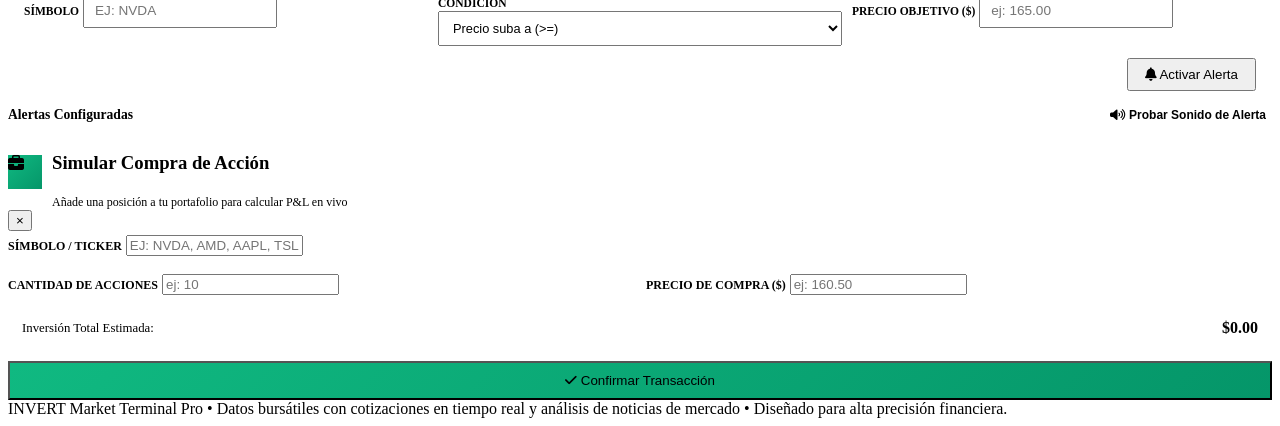
==== commit 9ba2d1b3: "fix(ui): add direct Ficha buttons, inline click handlers, and cache-busting headers" ====
--- a/index.html
+++ b/index.html
@@ -13,7 +13,7 @@
   <!-- FontAwesome Icons -->
   <link rel="stylesheet" href="https://cdnjs.cloudflare.com/ajax/libs/font-awesome/6.4.0/css/all.min.css">
   
-  <link rel="stylesheet" href="css/style.css">
+  <link rel="stylesheet" href="css/style.css?v=2.2">
 </head>
 <body>
 
@@ -488,10 +488,13 @@
           </div>
         </div>
 
-        <!-- Quick Action: Launch Real-Time Analysis -->
-        <div style="display: flex; justify-content: flex-end; padding-top: 4px;">
+        <!-- Quick Action: Launch Real-Time Analysis & Trade Idea -->
+        <div style="display: flex; justify-content: flex-end; gap: 8px; flex-wrap: wrap; padding-top: 4px;">
+          <button id="modalLaunchTradeIdeaBtn" class="btn-primary" onclick="window.openTradeIdeaModal(State.activeModalSymbol)" style="background: linear-gradient(135deg, #10b981, #059669); box-shadow: 0 2px 10px rgba(16, 185, 129, 0.35);">
+            <i class="fa-solid fa-ticket"></i> Ver Ficha de Operación
+          </button>
           <button id="modalLaunchAnalysisBtn" class="btn-primary" style="background: linear-gradient(135deg, #8b5cf6, #3b82f6); box-shadow: 0 2px 10px rgba(139, 92, 246, 0.35);">
-            <i class="fa-solid fa-wand-magic-sparkles"></i> Ver Análisis Predictivo Cuantitativo
+            <i class="fa-solid fa-wand-magic-sparkles"></i> Ver Pronóstico Predictivo
           </button>
         </div>
 
@@ -633,11 +636,11 @@
       <div class="modal-body">
         <!-- Pestañas de Navegación del Modal de Análisis -->
         <div class="analysis-tabs-nav" style="display: flex; gap: 8px; margin-bottom: 14px; background: rgba(0,0,0,0.25); padding: 4px; border-radius: var(--radius-md); border: 1px solid var(--border-color);">
-          <button class="analysis-tab-btn active" id="tabBtnForecast" style="flex: 1; padding: 10px 12px; border-radius: var(--radius-sm); border: none; font-weight: 700; font-size: 0.84rem; cursor: pointer; transition: all 0.2s; background: var(--bg-card); color: var(--text-primary); display: flex; align-items: center; justify-content: center; gap: 6px;">
-            <i class="fa-solid fa-chart-line" style="color: var(--color-accent);"></i> Pronóstico y Métricas
+          <button class="analysis-tab-btn active" id="tabBtnForecast" onclick="window.switchAnalysisTab('forecast')" type="button" style="flex: 1; padding: 10px 12px; border-radius: var(--radius-sm); border: none; font-weight: 700; font-size: 0.84rem; cursor: pointer; transition: all 0.2s; background: var(--bg-card); color: var(--text-primary); display: flex; align-items: center; justify-content: center; gap: 6px;">
+            <i class="fa-solid fa-chart-line" style="color: var(--color-accent); pointer-events: none;"></i> Pronóstico y Métricas
           </button>
-          <button class="analysis-tab-btn" id="tabBtnTradeIdea" style="flex: 1; padding: 10px 12px; border-radius: var(--radius-sm); border: none; font-weight: 700; font-size: 0.84rem; cursor: pointer; transition: all 0.2s; background: transparent; color: var(--text-muted); display: flex; align-items: center; justify-content: center; gap: 6px;">
-            <i class="fa-solid fa-ticket" style="color: #10b981;"></i> Ficha de Operación
+          <button class="analysis-tab-btn" id="tabBtnTradeIdea" onclick="window.switchAnalysisTab('tradeIdea')" type="button" style="flex: 1; padding: 10px 12px; border-radius: var(--radius-sm); border: none; font-weight: 700; font-size: 0.84rem; cursor: pointer; transition: all 0.2s; background: transparent; color: var(--text-muted); display: flex; align-items: center; justify-content: center; gap: 6px;">
+            <i class="fa-solid fa-ticket" style="color: #10b981; pointer-events: none;"></i> Ficha de Operación
           </button>
         </div>
 
@@ -892,9 +895,9 @@
     INVERT Market Terminal Pro &bull; Datos bursátiles con cotizaciones en tiempo real y análisis de noticias de mercado &bull; Diseñado para alta precisión financiera.
   </footer>
 
-  <!-- Scripts -->
-  <script src="js/chart.js"></script>
-  <script src="js/trade-idea.js"></script>
-  <script src="js/app.js"></script>
+  <!-- Scripts con Cache Buster v2.2 -->
+  <script src="js/chart.js?v=2.2"></script>
+  <script src="js/trade-idea.js?v=2.2"></script>
+  <script src="js/app.js?v=2.2"></script>
 </body>
 </html>
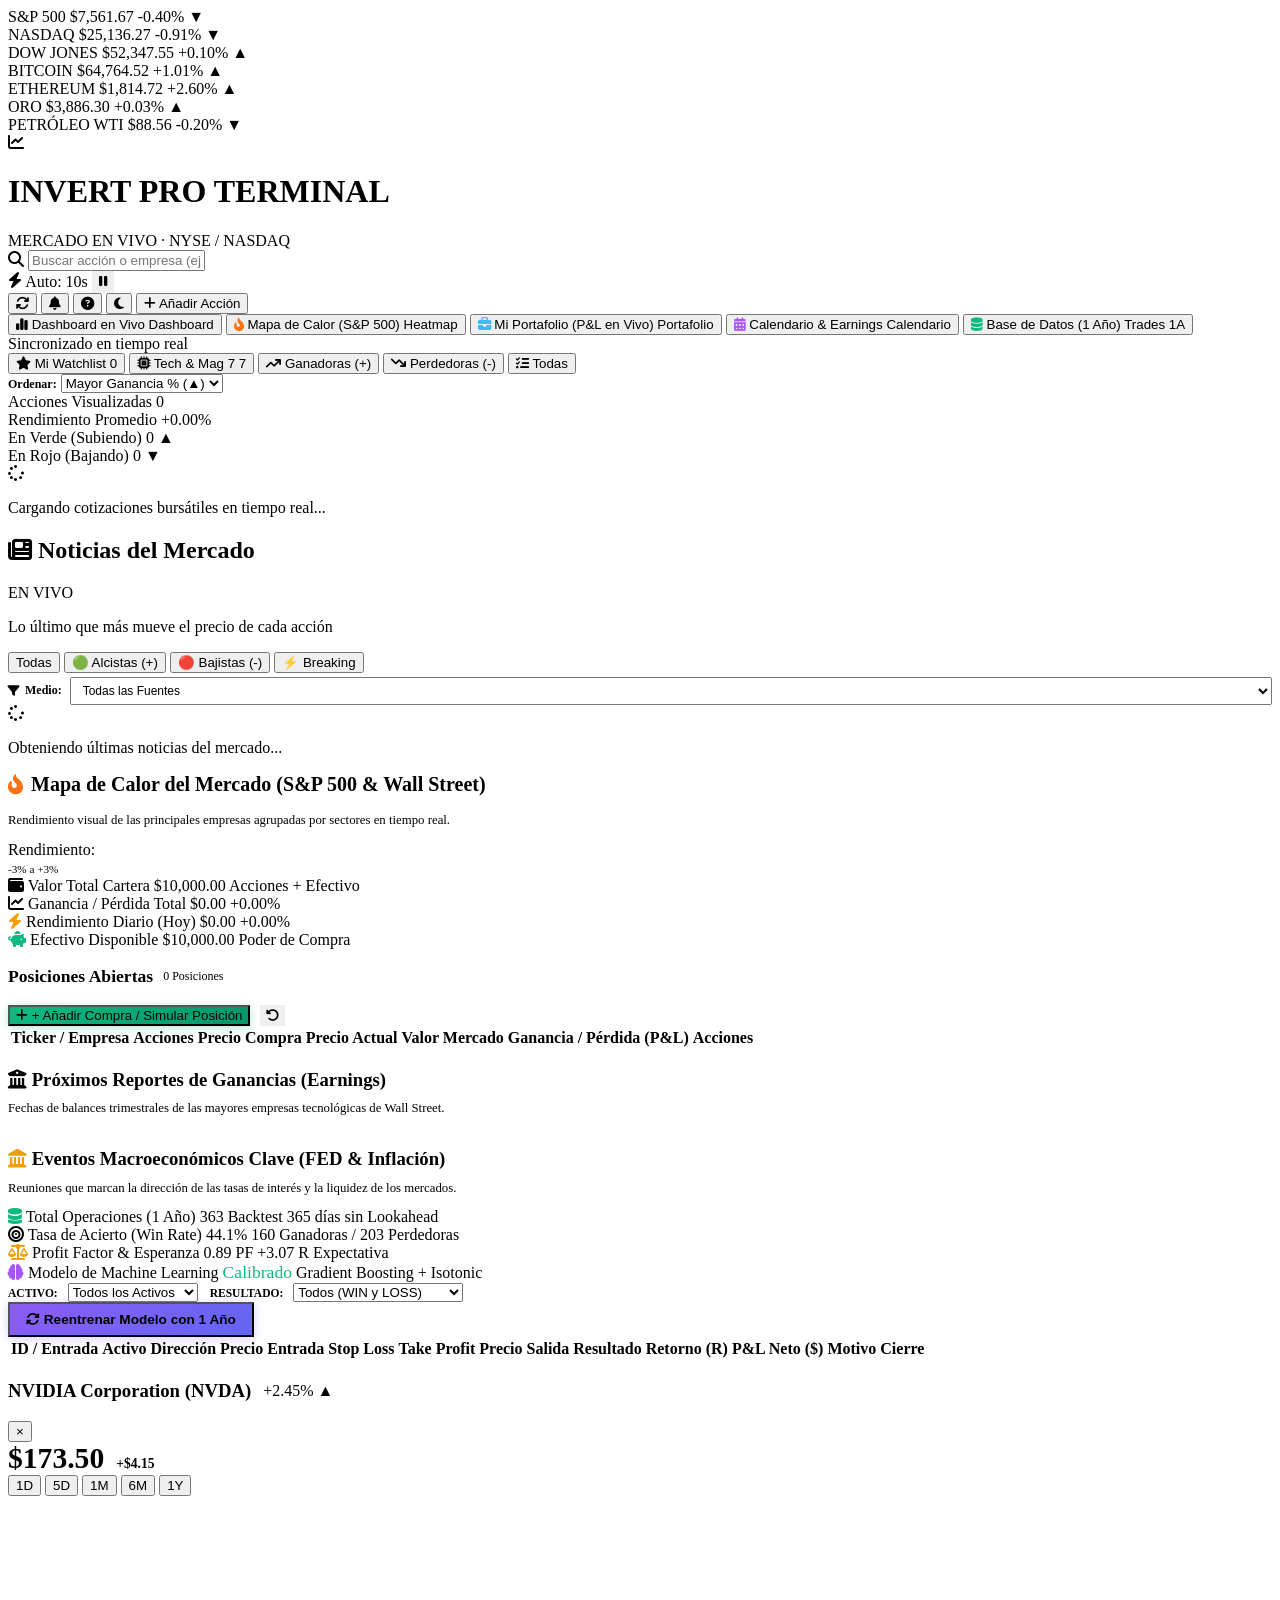
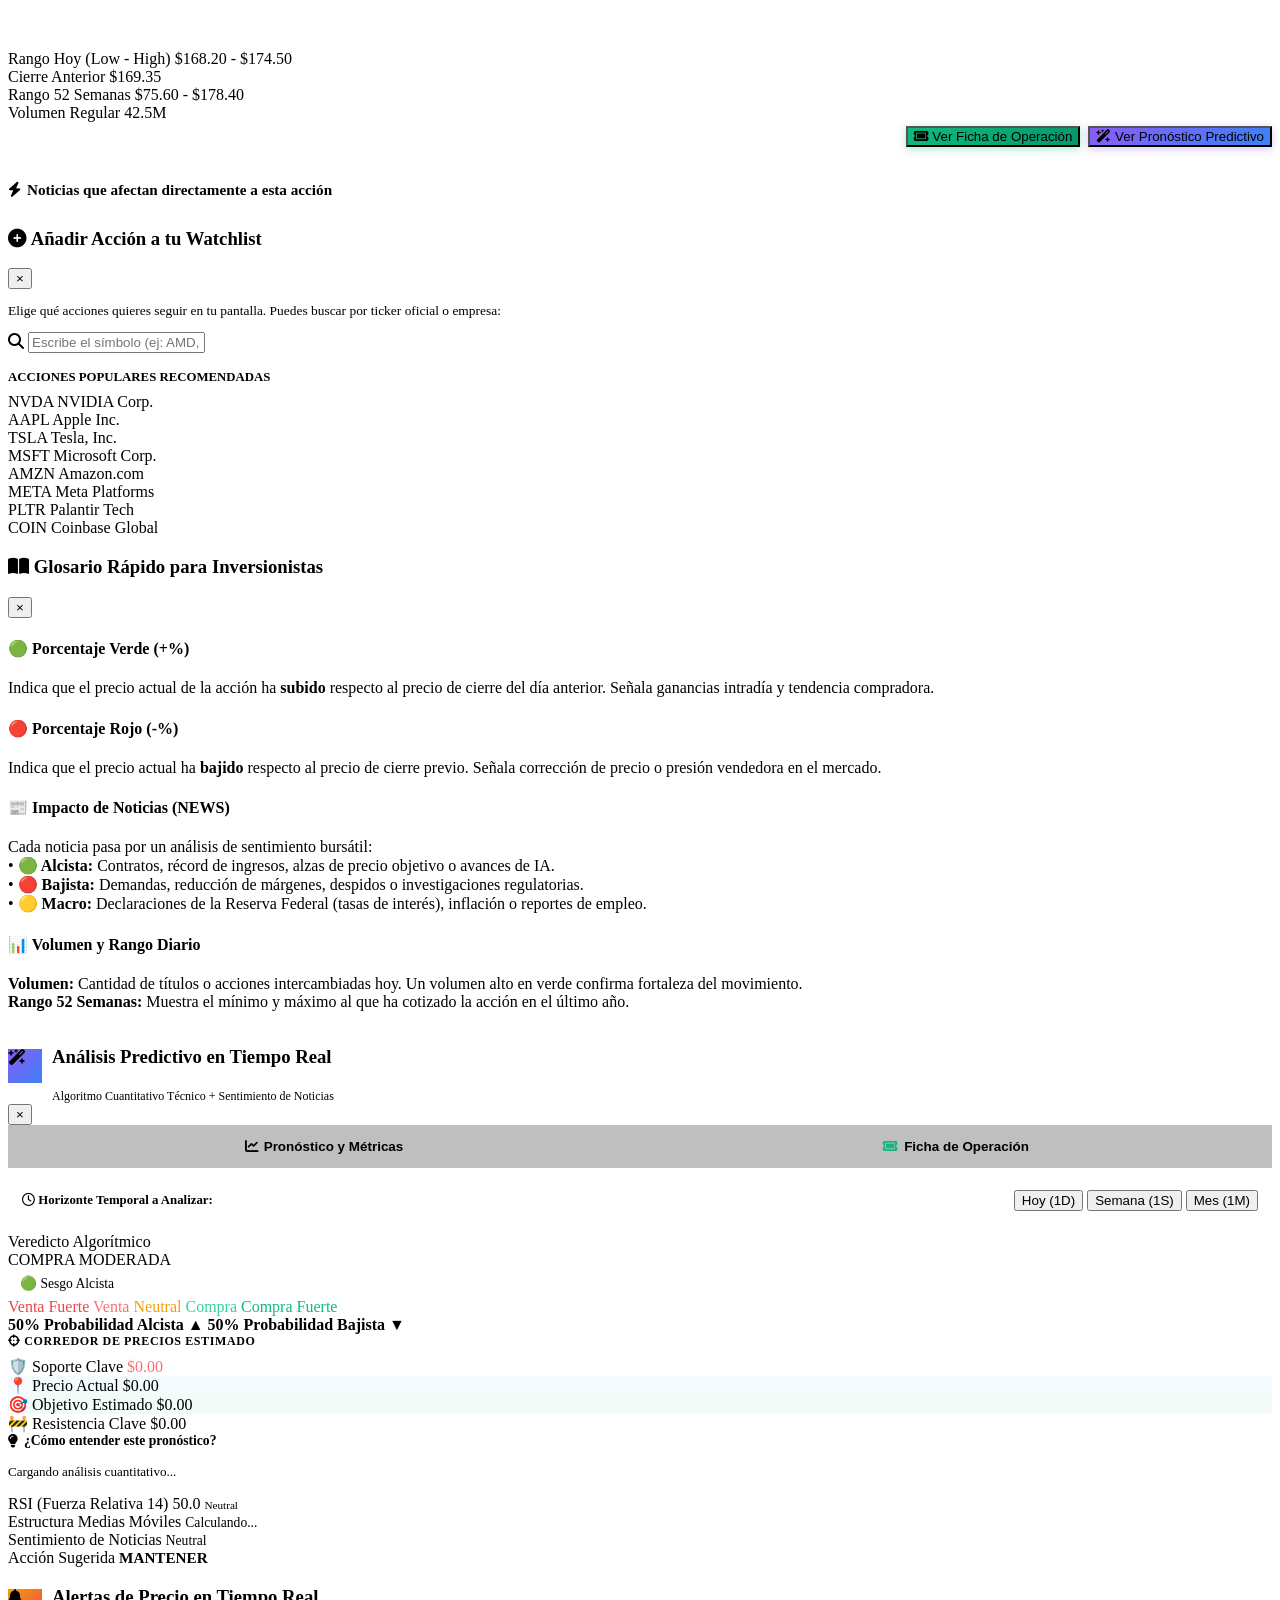
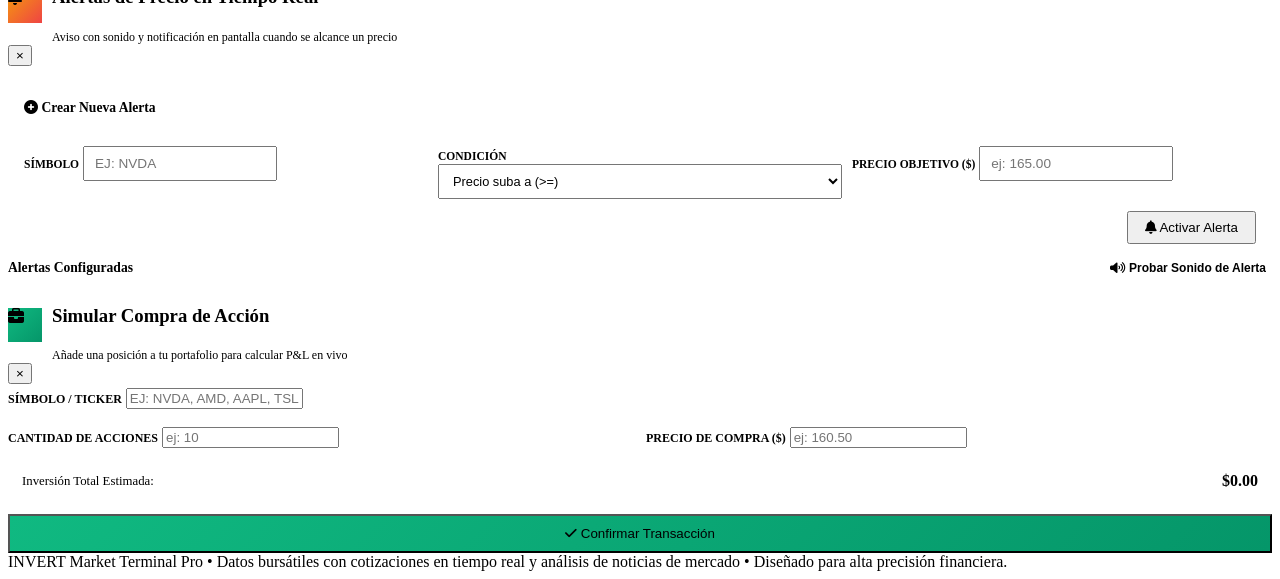
==== commit 5c13c234: "feat(quant): fix canvas distortion, generate actionable trade setups, and add 1-year trades database" ====
--- a/index.html
+++ b/index.html
@@ -157,6 +157,11 @@
           <i class="fa-solid fa-calendar-days" style="color: #a855f7;"></i>
           <span class="nav-label-long">Calendario & Earnings</span>
           <span class="nav-label-short">Calendario</span>
+        </button>
+        <button class="nav-tab-btn" data-view="tradesdb" id="navViewTradesDb">
+          <i class="fa-solid fa-database" style="color: #10b981;"></i>
+          <span class="nav-label-long">Base de Datos (1 Año)</span>
+          <span class="nav-label-short">Trades 1A</span>
         </button>
       </div>
 
@@ -433,6 +438,94 @@
       </div>
     </div>
 
+    <!-- ================= VIEW 5: TRADES DATABASE (1 AÑO) & MODEL TRAINING ================= -->
+    <div class="view-container" id="viewTradesDb">
+      <!-- Header KPI Cards -->
+      <div class="portfolio-header-box">
+        <div class="portfolio-kpi-card">
+          <span class="kpi-title"><i class="fa-solid fa-database" style="color: #10b981;"></i> Total Operaciones (1 Año)</span>
+          <span class="kpi-val" id="tradesDbTotalCount">363</span>
+          <span class="kpi-sub" id="tradesDbPeriodSub" style="color: var(--text-muted);">Backtest 365 días sin Lookahead</span>
+        </div>
+        <div class="portfolio-kpi-card">
+          <span class="kpi-title"><i class="fa-solid fa-bullseye" style="color: var(--color-accent);"></i> Tasa de Acierto (Win Rate)</span>
+          <span class="kpi-val" id="tradesDbWinRate" style="color: var(--color-green-text);">44.1%</span>
+          <span class="kpi-sub" id="tradesDbWinsLosses" style="color: var(--text-muted);">160 Ganadoras / 203 Perdedoras</span>
+        </div>
+        <div class="portfolio-kpi-card">
+          <span class="kpi-title"><i class="fa-solid fa-scale-balanced" style="color: #f59e0b;"></i> Profit Factor & Esperanza</span>
+          <span class="kpi-val" id="tradesDbProfitFactor">0.89 PF</span>
+          <span class="kpi-sub" id="tradesDbExpectancy" style="color: var(--color-green-text);">+3.07 R Expectativa</span>
+        </div>
+        <div class="portfolio-kpi-card">
+          <span class="kpi-title"><i class="fa-solid fa-brain" style="color: #a855f7;"></i> Modelo de Machine Learning</span>
+          <span class="kpi-val" id="tradesDbModelStatus" style="font-size: 1.1rem; color: #10b981;">Calibrado</span>
+          <span class="kpi-sub" id="tradesDbModelSub" style="color: var(--text-muted);">Gradient Boosting + Isotonic</span>
+        </div>
+      </div>
+
+      <!-- Action & Filter Bar -->
+      <div class="portfolio-actions-bar" style="flex-wrap: wrap; gap: 12px;">
+        <div style="display:flex; align-items:center; gap:12px; flex-wrap: wrap;">
+          <div>
+            <label for="tradesDbSymbolFilter" style="font-size: 0.72rem; color: var(--text-muted); font-weight: 700; text-transform: uppercase; margin-right: 6px;">Activo:</label>
+            <select id="tradesDbSymbolFilter" class="select-sort" style="min-width: 130px;">
+              <option value="">Todos los Activos</option>
+              <option value="NVDA">NVDA</option>
+              <option value="AAPL">AAPL</option>
+              <option value="TSLA">TSLA</option>
+              <option value="MSFT">MSFT</option>
+              <option value="AMZN">AMZN</option>
+              <option value="GOOGL">GOOGL</option>
+              <option value="META">META</option>
+              <option value="AMD">AMD</option>
+              <option value="PLTR">PLTR</option>
+              <option value="SPY">SPY</option>
+            </select>
+          </div>
+
+          <div>
+            <label for="tradesDbOutcomeFilter" style="font-size: 0.72rem; color: var(--text-muted); font-weight: 700; text-transform: uppercase; margin-right: 6px;">Resultado:</label>
+            <select id="tradesDbOutcomeFilter" class="select-sort" style="min-width: 140px;">
+              <option value="">Todos (WIN y LOSS)</option>
+              <option value="WIN">Solo Ganadoras (WIN)</option>
+              <option value="LOSS">Solo Perdedoras (LOSS)</option>
+            </select>
+          </div>
+        </div>
+
+        <div style="display:flex; gap:10px; align-items:center; margin-left:auto;">
+          <button class="btn-primary" id="btnRetrainModel" style="background: linear-gradient(135deg, #8b5cf6, #6366f1); box-shadow: 0 2px 10px rgba(139, 92, 246, 0.3); font-weight: 700; font-size: 0.85rem; padding: 8px 16px;">
+            <i class="fa-solid fa-rotate"></i> Reentrenar Modelo con 1 Año
+          </button>
+        </div>
+      </div>
+
+      <!-- Trades History Table -->
+      <div class="portfolio-table-box" style="overflow-x: auto;">
+        <table class="portfolio-table">
+          <thead>
+            <tr>
+              <th>ID / Entrada</th>
+              <th>Activo</th>
+              <th>Dirección</th>
+              <th>Precio Entrada</th>
+              <th>Stop Loss</th>
+              <th>Take Profit</th>
+              <th>Precio Salida</th>
+              <th>Resultado</th>
+              <th>Retorno (R)</th>
+              <th>P&L Neto ($)</th>
+              <th>Motivo Cierre</th>
+            </tr>
+          </thead>
+          <tbody id="tradesDbTableBody">
+            <!-- Dynamic rows populated via loadTradesDatabaseView() -->
+          </tbody>
+        </table>
+      </div>
+    </div>
+
   </main>
 
   <!-- ================= MODAL: DETAILED CHART & ANALYTICS ================= -->
